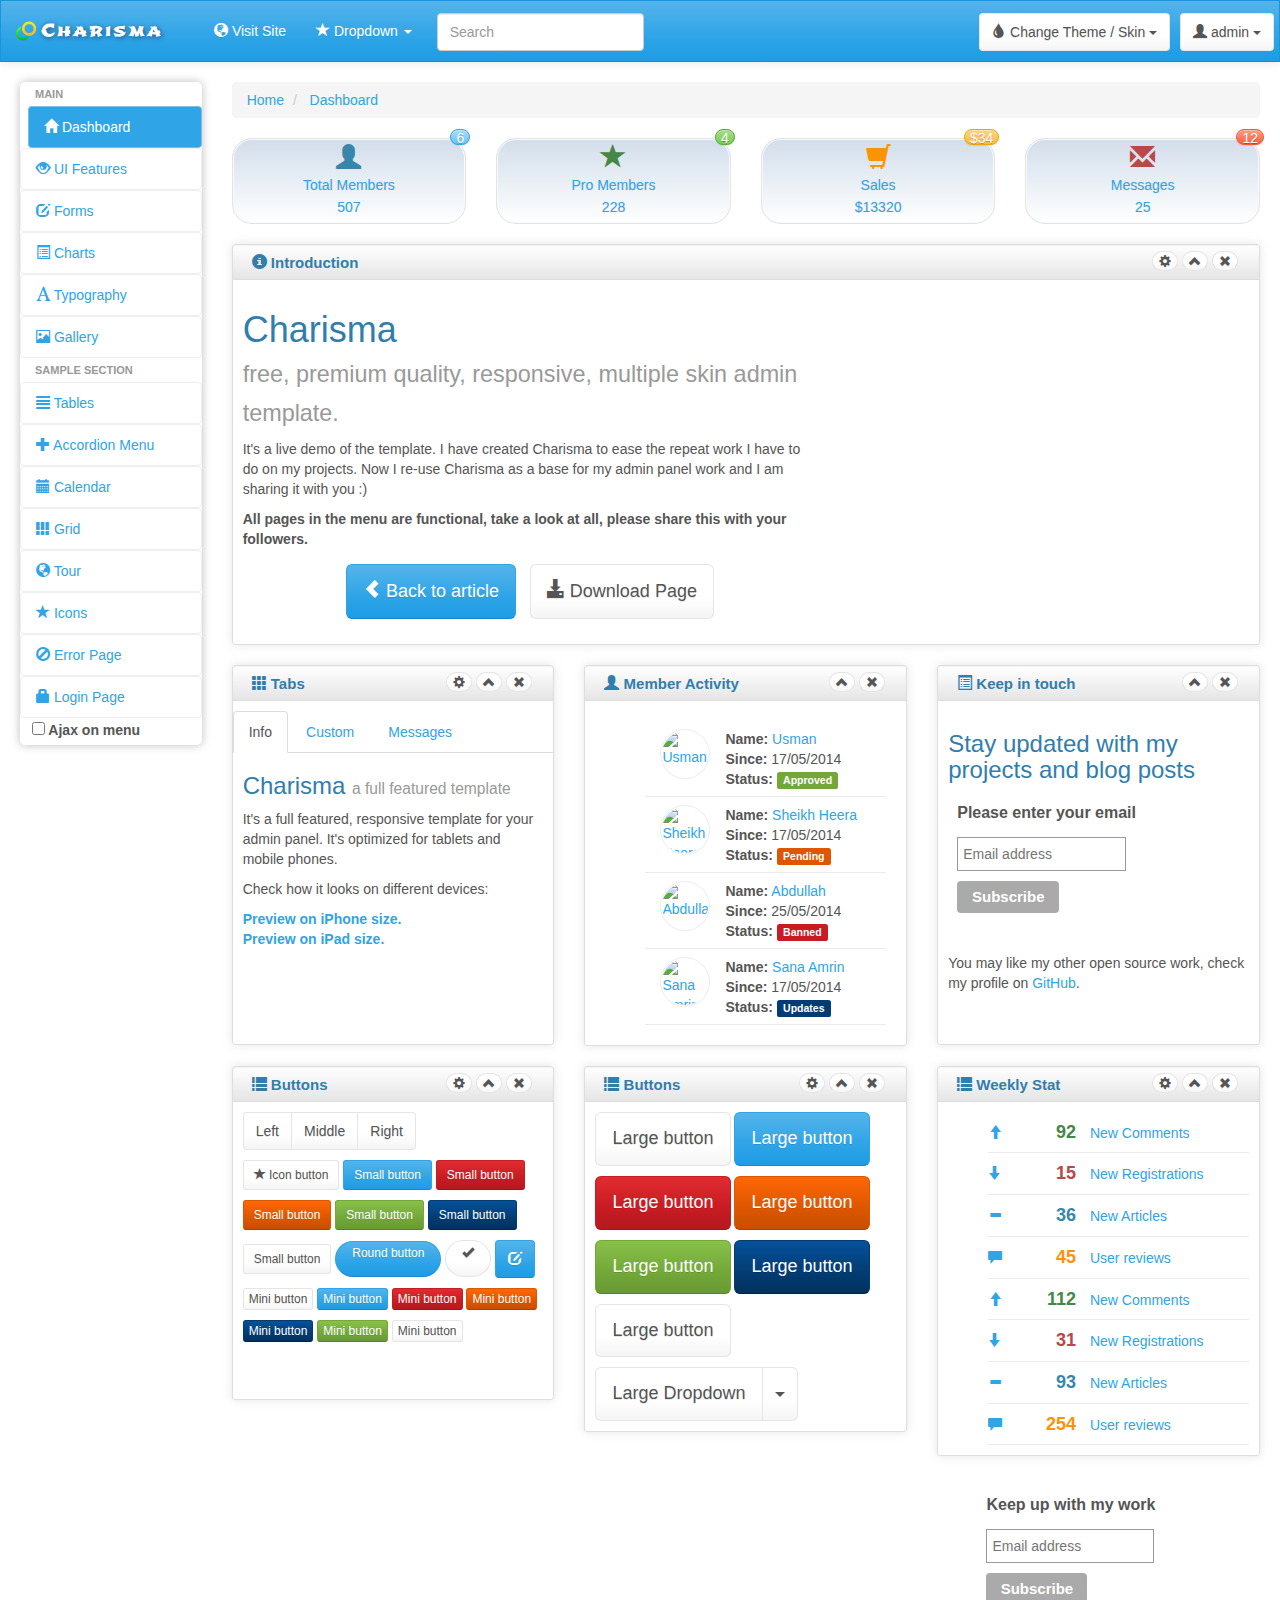
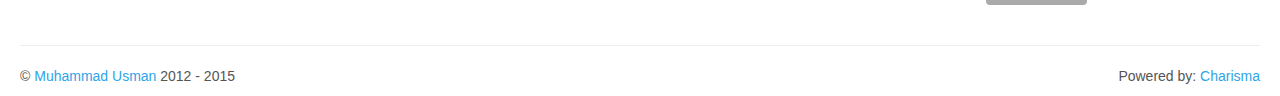
==== index.html @ 86e178ab "fixing repository" ====
<!DOCTYPE html>
<html lang="en">
<head>
    <!--
        ===
        This comment should NOT be removed.

        Charisma v2.0.0

        Copyright 2012-2014 Muhammad Usman
        Licensed under the Apache License v2.0
        http://www.apache.org/licenses/LICENSE-2.0

        http://usman.it
        http://twitter.com/halalit_usman
        ===
    -->
    <meta charset="utf-8">
    <title>Free HTML5 Bootstrap Admin Template</title>
    <meta name="viewport" content="width=device-width, initial-scale=1">
    <meta name="description" content="Charisma, a fully featured, responsive, HTML5, Bootstrap admin template.">
    <meta name="author" content="Muhammad Usman">

    <!-- The styles -->
    <link id="bs-css" href="css/bootstrap-cerulean.min.css" rel="stylesheet">

    <link href="css/charisma-app.css" rel="stylesheet">
    <link href='bower_components/fullcalendar/dist/fullcalendar.css' rel='stylesheet'>
    <link href='bower_components/fullcalendar/dist/fullcalendar.print.css' rel='stylesheet' media='print'>
    <link href='bower_components/chosen/chosen.min.css' rel='stylesheet'>
    <link href='bower_components/colorbox/example3/colorbox.css' rel='stylesheet'>
    <link href='bower_components/responsive-tables/responsive-tables.css' rel='stylesheet'>
    <link href='bower_components/bootstrap-tour/build/css/bootstrap-tour.min.css' rel='stylesheet'>
    <link href='css/jquery.noty.css' rel='stylesheet'>
    <link href='css/noty_theme_default.css' rel='stylesheet'>
    <link href='css/elfinder.min.css' rel='stylesheet'>
    <link href='css/elfinder.theme.css' rel='stylesheet'>
    <link href='css/jquery.iphone.toggle.css' rel='stylesheet'>
    <link href='css/uploadify.css' rel='stylesheet'>
    <link href='css/animate.min.css' rel='stylesheet'>

    <!-- jQuery -->
    <script src="bower_components/jquery/jquery.min.js"></script>

    <!-- The HTML5 shim, for IE6-8 support of HTML5 elements -->
    <!--[if lt IE 9]>
    <script src="http://html5shim.googlecode.com/svn/trunk/html5.js"></script>
    <![endif]-->

    <!-- The fav icon -->
    <link rel="shortcut icon" href="img/favicon.ico">

</head>

<body>
    <!-- topbar starts -->
    <div class="navbar navbar-default" role="navigation">

        <div class="navbar-inner">
            <button type="button" class="navbar-toggle pull-left animated flip">
                <span class="sr-only">Toggle navigation</span>
                <span class="icon-bar"></span>
                <span class="icon-bar"></span>
                <span class="icon-bar"></span>
            </button>
            <a class="navbar-brand" href="index.html"> <img alt="Charisma Logo" src="img/logo20.png" class="hidden-xs"/>
                <span>Charisma</span></a>

            <!-- user dropdown starts -->
            <div class="btn-group pull-right">
                <button class="btn btn-default dropdown-toggle" data-toggle="dropdown">
                    <i class="glyphicon glyphicon-user"></i><span class="hidden-sm hidden-xs"> admin</span>
                    <span class="caret"></span>
                </button>
                <ul class="dropdown-menu">
                    <li><a href="#">Profile</a></li>
                    <li class="divider"></li>
                    <li><a href="login.html">Logout</a></li>
                </ul>
            </div>
            <!-- user dropdown ends -->

            <!-- theme selector starts -->
            <div class="btn-group pull-right theme-container animated tada">
                <button class="btn btn-default dropdown-toggle" data-toggle="dropdown">
                    <i class="glyphicon glyphicon-tint"></i><span
                        class="hidden-sm hidden-xs"> Change Theme / Skin</span>
                    <span class="caret"></span>
                </button>
                <ul class="dropdown-menu" id="themes">
                    <li><a data-value="classic" href="#"><i class="whitespace"></i> Classic</a></li>
                    <li><a data-value="cerulean" href="#"><i class="whitespace"></i> Cerulean</a></li>
                    <li><a data-value="cyborg" href="#"><i class="whitespace"></i> Cyborg</a></li>
                    <li><a data-value="simplex" href="#"><i class="whitespace"></i> Simplex</a></li>
                    <li><a data-value="darkly" href="#"><i class="whitespace"></i> Darkly</a></li>
                    <li><a data-value="lumen" href="#"><i class="whitespace"></i> Lumen</a></li>
                    <li><a data-value="slate" href="#"><i class="whitespace"></i> Slate</a></li>
                    <li><a data-value="spacelab" href="#"><i class="whitespace"></i> Spacelab</a></li>
                    <li><a data-value="united" href="#"><i class="whitespace"></i> United</a></li>
                </ul>
            </div>
            <!-- theme selector ends -->

            <ul class="collapse navbar-collapse nav navbar-nav top-menu">
                <li><a href="#"><i class="glyphicon glyphicon-globe"></i> Visit Site</a></li>
                <li class="dropdown">
                    <a href="#" data-toggle="dropdown"><i class="glyphicon glyphicon-star"></i> Dropdown <span
                            class="caret"></span></a>
                    <ul class="dropdown-menu" role="menu">
                        <li><a href="#">Action</a></li>
                        <li><a href="#">Another action</a></li>
                        <li><a href="#">Something else here</a></li>
                        <li class="divider"></li>
                        <li><a href="#">Separated link</a></li>
                        <li class="divider"></li>
                        <li><a href="#">One more separated link</a></li>
                    </ul>
                </li>
                <li>
                    <form class="navbar-search pull-left">
                        <input placeholder="Search" class="search-query form-control col-md-10" name="query"
                               type="text">
                    </form>
                </li>
            </ul>

        </div>
    </div>
    <!-- topbar ends -->
<div class="ch-container">
    <div class="row">
        
        <!-- left menu starts -->
        <div class="col-sm-2 col-lg-2">
            <div class="sidebar-nav">
                <div class="nav-canvas">
                    <div class="nav-sm nav nav-stacked">

                    </div>
                    <ul class="nav nav-pills nav-stacked main-menu">
                        <li class="nav-header">Main</li>
                        <li><a class="ajax-link" href="index.html"><i class="glyphicon glyphicon-home"></i><span> Dashboard</span></a>
                        </li>
                        <li><a class="ajax-link" href="ui.html"><i class="glyphicon glyphicon-eye-open"></i><span> UI Features</span></a>
                        </li>
                        <li><a class="ajax-link" href="form.html"><i
                                    class="glyphicon glyphicon-edit"></i><span> Forms</span></a></li>
                        <li><a class="ajax-link" href="chart.html"><i class="glyphicon glyphicon-list-alt"></i><span> Charts</span></a>
                        </li>
                        <li><a class="ajax-link" href="typography.html"><i class="glyphicon glyphicon-font"></i><span> Typography</span></a>
                        </li>
                        <li><a class="ajax-link" href="gallery.html"><i class="glyphicon glyphicon-picture"></i><span> Gallery</span></a>
                        </li>
                        <li class="nav-header hidden-md">Sample Section</li>
                        <li><a class="ajax-link" href="table.html"><i
                                    class="glyphicon glyphicon-align-justify"></i><span> Tables</span></a></li>
                        <li class="accordion">
                            <a href="#"><i class="glyphicon glyphicon-plus"></i><span> Accordion Menu</span></a>
                            <ul class="nav nav-pills nav-stacked">
                                <li><a href="#">Child Menu 1</a></li>
                                <li><a href="#">Child Menu 2</a></li>
                            </ul>
                        </li>
                        <li><a class="ajax-link" href="calendar.html"><i class="glyphicon glyphicon-calendar"></i><span> Calendar</span></a>
                        </li>
                        <li><a class="ajax-link" href="grid.html"><i
                                    class="glyphicon glyphicon-th"></i><span> Grid</span></a></li>
                        <li><a href="tour.html"><i class="glyphicon glyphicon-globe"></i><span> Tour</span></a></li>
                        <li><a class="ajax-link" href="icon.html"><i
                                    class="glyphicon glyphicon-star"></i><span> Icons</span></a></li>
                        <li><a href="error.html"><i class="glyphicon glyphicon-ban-circle"></i><span> Error Page</span></a>
                        </li>
                        <li><a href="login.html"><i class="glyphicon glyphicon-lock"></i><span> Login Page</span></a>
                        </li>
                    </ul>
                    <label id="for-is-ajax" for="is-ajax"><input id="is-ajax" type="checkbox"> Ajax on menu</label>
                </div>
            </div>
        </div>
        <!--/span-->
        <!-- left menu ends -->

        <noscript>
            <div class="alert alert-block col-md-12">
                <h4 class="alert-heading">Warning!</h4>

                <p>You need to have <a href="http://en.wikipedia.org/wiki/JavaScript" target="_blank">JavaScript</a>
                    enabled to use this site.</p>
            </div>
        </noscript>

        <div id="content" class="col-lg-10 col-sm-10">
            <!-- content starts -->
            <div>
    <ul class="breadcrumb">
        <li>
            <a href="#">Home</a>
        </li>
        <li>
            <a href="#">Dashboard</a>
        </li>
    </ul>
</div>
<div class=" row">
    <div class="col-md-3 col-sm-3 col-xs-6">
        <a data-toggle="tooltip" title="6 new members." class="well top-block" href="#">
            <i class="glyphicon glyphicon-user blue"></i>

            <div>Total Members</div>
            <div>507</div>
            <span class="notification">6</span>
        </a>
    </div>

    <div class="col-md-3 col-sm-3 col-xs-6">
        <a data-toggle="tooltip" title="4 new pro members." class="well top-block" href="#">
            <i class="glyphicon glyphicon-star green"></i>

            <div>Pro Members</div>
            <div>228</div>
            <span class="notification green">4</span>
        </a>
    </div>

    <div class="col-md-3 col-sm-3 col-xs-6">
        <a data-toggle="tooltip" title="$34 new sales." class="well top-block" href="#">
            <i class="glyphicon glyphicon-shopping-cart yellow"></i>

            <div>Sales</div>
            <div>$13320</div>
            <span class="notification yellow">$34</span>
        </a>
    </div>

    <div class="col-md-3 col-sm-3 col-xs-6">
        <a data-toggle="tooltip" title="12 new messages." class="well top-block" href="#">
            <i class="glyphicon glyphicon-envelope red"></i>

            <div>Messages</div>
            <div>25</div>
            <span class="notification red">12</span>
        </a>
    </div>
</div>

<div class="row">
    <div class="box col-md-12">
        <div class="box-inner">
            <div class="box-header well">
                <h2><i class="glyphicon glyphicon-info-sign"></i> Introduction</h2>

                <div class="box-icon">
                    <a href="#" class="btn btn-setting btn-round btn-default"><i
                            class="glyphicon glyphicon-cog"></i></a>
                    <a href="#" class="btn btn-minimize btn-round btn-default"><i
                            class="glyphicon glyphicon-chevron-up"></i></a>
                    <a href="#" class="btn btn-close btn-round btn-default"><i
                            class="glyphicon glyphicon-remove"></i></a>
                </div>
            </div>
            <div class="box-content row">
                <div class="col-lg-7 col-md-12">
                    <h1>Charisma <br>
                        <small>free, premium quality, responsive, multiple skin admin template.</small>
                    </h1>
                    <p>It's a live demo of the template. I have created Charisma to ease the repeat work I have to do on my
                        projects. Now I re-use Charisma as a base for my admin panel work and I am sharing it with you
                        :)</p>

                    <p><b>All pages in the menu are functional, take a look at all, please share this with your
                            followers.</b></p>

                    <p class="center-block download-buttons">
                        <a href="http://usman.it/free-responsive-admin-template/" class="btn btn-primary btn-lg"><i
                                class="glyphicon glyphicon-chevron-left glyphicon-white"></i> Back to article</a>
                        <a href="http://usman.it/free-responsive-admin-template/" class="btn btn-default btn-lg"><i
                                class="glyphicon glyphicon-download-alt"></i> Download Page</a>
                    </p>
                </div>
                <!-- Ads, you can remove these -->
                <div class="col-lg-5 col-md-12 hidden-xs center-text">
                    <script async src="//pagead2.googlesyndication.com/pagead/js/adsbygoogle.js"></script>
                    <!-- Charisma Demo 4 -->
                    <ins class="adsbygoogle"
                         style="display:inline-block;width:336px;height:280px"
                         data-ad-client="ca-pub-5108790028230107"
                         data-ad-slot="9467443105"></ins>
                    <script>
                        (adsbygoogle = window.adsbygoogle || []).push({});
                    </script>
                </div>

                <div class="col-lg-5 col-md-12 visible-xs center-text">
                    <script async src="//pagead2.googlesyndication.com/pagead/js/adsbygoogle.js"></script>
                    <!-- Charisma Demo 5 -->
                    <ins class="adsbygoogle"
                         style="display:inline-block;width:250px;height:250px"
                         data-ad-client="ca-pub-5108790028230107"
                         data-ad-slot="8957582309"></ins>
                    <script>
                        (adsbygoogle = window.adsbygoogle || []).push({});
                    </script>
                </div>
                <!-- Ads end -->

            </div>
        </div>
    </div>
</div>

<div class="row">
    <div class="box col-md-4">
        <div class="box-inner homepage-box">
            <div class="box-header well">
                <h2><i class="glyphicon glyphicon-th"></i> Tabs</h2>

                <div class="box-icon">
                    <a href="#" class="btn btn-setting btn-round btn-default"><i
                            class="glyphicon glyphicon-cog"></i></a>
                    <a href="#" class="btn btn-minimize btn-round btn-default"><i
                            class="glyphicon glyphicon-chevron-up"></i></a>
                    <a href="#" class="btn btn-close btn-round btn-default"><i
                            class="glyphicon glyphicon-remove"></i></a>
                </div>
            </div>
            <div class="box-content">
                <ul class="nav nav-tabs" id="myTab">
                    <li class="active"><a href="#info">Info</a></li>
                    <li><a href="#custom">Custom</a></li>
                    <li><a href="#messages">Messages</a></li>
                </ul>

                <div id="myTabContent" class="tab-content">
                    <div class="tab-pane active" id="info">
                        <h3>Charisma
                            <small>a full featured template</small>
                        </h3>
                        <p>It's a full featured, responsive template for your admin panel. It's optimized for tablets
                            and mobile phones.</p>

                        <p>Check how it looks on different devices:</p>
                        <a href="http://www.responsinator.com/?url=usman.it%2Fthemes%2Fcharisma"
                           target="_blank"><strong>Preview on iPhone size.</strong></a>
                        <br>
                        <a href="http://www.responsinator.com/?url=usman.it%2Fthemes%2Fcharisma"
                           target="_blank"><strong>Preview on iPad size.</strong></a>
                    </div>
                    <div class="tab-pane" id="custom">
                        <h3>Custom
                            <small>small text</small>
                        </h3>
                        <p>Sample paragraph.</p>

                        <p>Your custom text.</p>
                    </div>
                    <div class="tab-pane" id="messages">
                        <h3>Messages
                            <small>small text</small>
                        </h3>
                        <p>Sample paragraph.</p>

                        <p>Your custom text.</p>
                    </div>
                </div>
            </div>
        </div>
    </div>
    <!--/span-->

    <div class="box col-md-4">
        <div class="box-inner">
            <div class="box-header well" data-original-title="">
                <h2><i class="glyphicon glyphicon-user"></i> Member Activity</h2>

                <div class="box-icon">
                    <a href="#" class="btn btn-minimize btn-round btn-default"><i
                            class="glyphicon glyphicon-chevron-up"></i></a>
                    <a href="#" class="btn btn-close btn-round btn-default"><i
                            class="glyphicon glyphicon-remove"></i></a>
                </div>
            </div>
            <div class="box-content">
                <div class="box-content">
                    <ul class="dashboard-list">
                        <li>
                            <a href="#">
                                <img class="dashboard-avatar" alt="Usman"
                                     src="http://www.gravatar.com/avatar/f0ea51fa1e4fae92608d8affee12f67b.png?s=50"></a>
                            <strong>Name:</strong> <a href="#">Usman
                            </a><br>
                            <strong>Since:</strong> 17/05/2014<br>
                            <strong>Status:</strong> <span class="label-success label label-default">Approved</span>
                        </li>
                        <li>
                            <a href="#">
                                <img class="dashboard-avatar" alt="Sheikh Heera"
                                     src="http://www.gravatar.com/avatar/3232415a0380253cfffe19163d04acab.png?s=50"></a>
                            <strong>Name:</strong> <a href="#">Sheikh Heera
                            </a><br>
                            <strong>Since:</strong> 17/05/2014<br>
                            <strong>Status:</strong> <span class="label-warning label label-default">Pending</span>
                        </li>
                        <li>
                            <a href="#">
                                <img class="dashboard-avatar" alt="Abdullah"
                                     src="http://www.gravatar.com/avatar/46056f772bde7c536e2086004e300a04.png?s=50"></a>
                            <strong>Name:</strong> <a href="#">Abdullah
                            </a><br>
                            <strong>Since:</strong> 25/05/2014<br>
                            <strong>Status:</strong> <span class="label-default label label-danger">Banned</span>
                        </li>
                        <li>
                            <a href="#">
                                <img class="dashboard-avatar" alt="Sana Amrin"
                                     src="http://www.gravatar.com/avatar/hash"></a>
                            <strong>Name:</strong> <a href="#">Sana Amrin</a><br>
                            <strong>Since:</strong> 17/05/2014<br>
                            <strong>Status:</strong> <span class="label label-info">Updates</span>
                        </li>
                    </ul>
                </div>
            </div>
        </div>
    </div>
    <!--/span-->

    <div class="box col-md-4">
        <div class="box-inner homepage-box">
            <div class="box-header well" data-original-title="">
                <h2><i class="glyphicon glyphicon-list-alt"></i> Keep in touch</h2>

                <div class="box-icon">
                    <a href="#" class="btn btn-minimize btn-round btn-default"><i
                            class="glyphicon glyphicon-chevron-up"></i></a>
                    <a href="#" class="btn btn-close btn-round btn-default"><i
                            class="glyphicon glyphicon-remove"></i></a>
                </div>
            </div>
            <div class="box-content">
                <h3>Stay updated with my projects and blog posts</h3>
                <!-- Begin MailChimp Signup Form -->
                <div class="mc_embed_signup">
                    <form action="//halalit.us3.list-manage.com/subscribe/post?u=444b176aa3c39f656c66381f6&amp;id=eeb0c04e84" method="post" id="mc-embedded-subscribe-form" name="mc-embedded-subscribe-form" class="validate" target="_blank" novalidate>
                        <div>
                            <label>Please enter your email</label>
                            <input type="email" value="" name="EMAIL" class="email" placeholder="Email address" required>

                            <div class="power_field"><input type="text" name="b_444b176aa3c39f656c66381f6_eeb0c04e84" tabindex="-1" value=""></div>
                            <div class="clear"><input type="submit" value="Subscribe" name="subscribe" class="button"></div>
                        </div>
                    </form>
                </div>

                <!--End mc_embed_signup-->
                <br/>

                <p>You may like my other open source work, check my profile on <a href="http://github.com/usmanhalalit"
                                                                                  target="_blank">GitHub</a>.</p>

            </div>
        </div>
    </div>
    <!--/span-->
</div><!--/row-->

<div class="row">
    <div class="box col-md-4">
        <div class="box-inner">
            <div class="box-header well" data-original-title="">
                <h2><i class="glyphicon glyphicon-list"></i> Buttons</h2>

                <div class="box-icon">
                    <a href="#" class="btn btn-setting btn-round btn-default"><i
                            class="glyphicon glyphicon-cog"></i></a>
                    <a href="#" class="btn btn-minimize btn-round btn-default"><i
                            class="glyphicon glyphicon-chevron-up"></i></a>
                    <a href="#" class="btn btn-close btn-round btn-default"><i
                            class="glyphicon glyphicon-remove"></i></a>
                </div>
            </div>
            <div class="box-content buttons">
                <p class="btn-group">
                    <button class="btn btn-default">Left</button>
                    <button class="btn btn-default">Middle</button>
                    <button class="btn btn-default">Right</button>
                </p>
                <p>
                    <button class="btn btn-default btn-sm"><i class="glyphicon glyphicon-star"></i> Icon button</button>
                    <button class="btn btn-primary btn-sm">Small button</button>
                    <button class="btn btn-danger btn-sm">Small button</button>
                </p>
                <p>
                    <button class="btn btn-warning btn-sm">Small button</button>
                    <button class="btn btn-success btn-sm">Small button</button>
                    <button class="btn btn-info btn-sm">Small button</button>
                </p>
                <p>
                    <button class="btn btn-inverse btn-default btn-sm">Small button</button>
                    <button class="btn btn-primary btn-round btn-lg">Round button</button>
                    <button class="btn btn-round btn-default btn-lg"><i class="glyphicon glyphicon-ok"></i></button>
                    <button class="btn btn-primary"><i class="glyphicon glyphicon-edit glyphicon-white"></i></button>
                </p>
                <p>
                    <button class="btn btn-default btn-xs">Mini button</button>
                    <button class="btn btn-primary btn-xs">Mini button</button>
                    <button class="btn btn-danger btn-xs">Mini button</button>
                    <button class="btn btn-warning btn-xs">Mini button</button>
                </p>
                <p>
                    <button class="btn btn-info btn-xs">Mini button</button>
                    <button class="btn btn-success btn-xs">Mini button</button>
                    <button class="btn btn-inverse btn-default btn-xs">Mini button</button>
                </p>
            </div>
        </div>
    </div>
    <!--/span-->

    <div class="box col-md-4">
        <div class="box-inner">
            <div class="box-header well" data-original-title="">
                <h2><i class="glyphicon glyphicon-list"></i> Buttons</h2>

                <div class="box-icon">
                    <a href="#" class="btn btn-setting btn-round btn-default"><i
                            class="glyphicon glyphicon-cog"></i></a>
                    <a href="#" class="btn btn-minimize btn-round btn-default"><i
                            class="glyphicon glyphicon-chevron-up"></i></a>
                    <a href="#" class="btn btn-close btn-round btn-default"><i
                            class="glyphicon glyphicon-remove"></i></a>
                </div>
            </div>
            <div class="box-content  buttons">
                <p>
                    <button class="btn btn-default btn-lg">Large button</button>
                    <button class="btn btn-primary btn-lg">Large button</button>
                </p>
                <p>
                    <button class="btn btn-danger btn-lg">Large button</button>
                    <button class="btn btn-warning btn-lg">Large button</button>
                </p>
                <p>
                    <button class="btn btn-success btn-lg">Large button</button>
                    <button class="btn btn-info btn-lg">Large button</button>
                </p>
                <p>
                    <button class="btn btn-inverse btn-default btn-lg">Large button</button>
                </p>
                <div class="btn-group">
                    <button class="btn btn-default btn-lg">Large Dropdown</button>
                    <button class="btn dropdown-toggle btn-default btn-lg" data-toggle="dropdown"><span
                            class="caret"></span></button>
                    <ul class="dropdown-menu">
                        <li><a href="#"><i class="glyphicon glyphicon-star"></i> Action</a></li>
                        <li><a href="#"><i class="glyphicon glyphicon-tag"></i> Another action</a></li>
                        <li><a href="#"><i class="glyphicon glyphicon-download-alt"></i> Something else here</a></li>
                        <li class="divider"></li>
                        <li><a href="#"><i class="glyphicon glyphicon-tint"></i> Separated link</a></li>
                    </ul>
                </div>

            </div>
        </div>
    </div>
    <!--/span-->

    <div class="box col-md-4">
        <div class="box-inner">
            <div class="box-header well" data-original-title="">
                <h2><i class="glyphicon glyphicon-list"></i> Weekly Stat</h2>

                <div class="box-icon">
                    <a href="#" class="btn btn-setting btn-round btn-default"><i
                            class="glyphicon glyphicon-cog"></i></a>
                    <a href="#" class="btn btn-minimize btn-round btn-default"><i
                            class="glyphicon glyphicon-chevron-up"></i></a>
                    <a href="#" class="btn btn-close btn-round btn-default"><i
                            class="glyphicon glyphicon-remove"></i></a>
                </div>
            </div>
            <div class="box-content">
                <ul class="dashboard-list">
                    <li>
                        <a href="#">
                            <i class="glyphicon glyphicon-arrow-up"></i>
                            <span class="green">92</span>
                            New Comments
                        </a>
                    </li>
                    <li>
                        <a href="#">
                            <i class="glyphicon glyphicon-arrow-down"></i>
                            <span class="red">15</span>
                            New Registrations
                        </a>
                    </li>
                    <li>
                        <a href="#">
                            <i class="glyphicon glyphicon-minus"></i>
                            <span class="blue">36</span>
                            New Articles
                        </a>
                    </li>
                    <li>
                        <a href="#">
                            <i class="glyphicon glyphicon-comment"></i>
                            <span class="yellow">45</span>
                            User reviews
                        </a>
                    </li>
                    <li>
                        <a href="#">
                            <i class="glyphicon glyphicon-arrow-up"></i>
                            <span class="green">112</span>
                            New Comments
                        </a>
                    </li>
                    <li>
                        <a href="#">
                            <i class="glyphicon glyphicon-arrow-down"></i>
                            <span class="red">31</span>
                            New Registrations
                        </a>
                    </li>
                    <li>
                        <a href="#">
                            <i class="glyphicon glyphicon-minus"></i>
                            <span class="blue">93</span>
                            New Articles
                        </a>
                    </li>
                    <li>
                        <a href="#">
                            <i class="glyphicon glyphicon-comment"></i>
                            <span class="yellow">254</span>
                            User reviews
                        </a>
                    </li>
                </ul>
            </div>
        </div>
    </div>
    <!--/span-->
</div><!--/row-->
    <!-- content ends -->
    </div><!--/#content.col-md-0-->
</div><!--/fluid-row-->

    <!-- Ad, you can remove it -->
    <div class="row">
        <div class="col-md-9 col-lg-9 col-xs-9 hidden-xs">
            <script async src="//pagead2.googlesyndication.com/pagead/js/adsbygoogle.js"></script>
            <!-- Charisma Demo 2 -->
            <ins class="adsbygoogle"
                 style="display:inline-block;width:728px;height:90px"
                 data-ad-client="ca-pub-5108790028230107"
                 data-ad-slot="3193373905"></ins>
            <script>
                (adsbygoogle = window.adsbygoogle || []).push({});
            </script>
        </div>
        <div class="col-md-2 col-lg-3 col-sm-12 col-xs-12 email-subscription-footer">
            <div class="mc_embed_signup">
                <form action="//halalit.us3.list-manage.com/subscribe/post?u=444b176aa3c39f656c66381f6&amp;id=eeb0c04e84" method="post" id="mc-embedded-subscribe-form" name="mc-embedded-subscribe-form" class="validate" target="_blank" novalidate>
                    <div>
                        <label>Keep up with my work</label>
                        <input type="email" value="" name="EMAIL" class="email" placeholder="Email address" required>

                        <div class="power_field"><input type="text" name="b_444b176aa3c39f656c66381f6_eeb0c04e84" tabindex="-1" value=""></div>
                        <div class="clear"><input type="submit" value="Subscribe" name="subscribe" class="button"></div>
                    </div>
                </form>
            </div>

            <!--End mc_embed_signup-->
        </div>

    </div>
    <!-- Ad ends -->

    <hr>

    <div class="modal fade" id="myModal" tabindex="-1" role="dialog" aria-labelledby="myModalLabel"
         aria-hidden="true">

        <div class="modal-dialog">
            <div class="modal-content">
                <div class="modal-header">
                    <button type="button" class="close" data-dismiss="modal">×</button>
                    <h3>Settings</h3>
                </div>
                <div class="modal-body">
                    <p>Here settings can be configured...</p>
                </div>
                <div class="modal-footer">
                    <a href="#" class="btn btn-default" data-dismiss="modal">Close</a>
                    <a href="#" class="btn btn-primary" data-dismiss="modal">Save changes</a>
                </div>
            </div>
        </div>
    </div>

    <footer class="row">
        <p class="col-md-9 col-sm-9 col-xs-12 copyright">&copy; <a href="http://usman.it" target="_blank">Muhammad
                Usman</a> 2012 - 2015</p>

        <p class="col-md-3 col-sm-3 col-xs-12 powered-by">Powered by: <a
                href="http://usman.it/free-responsive-admin-template">Charisma</a></p>
    </footer>

</div><!--/.fluid-container-->

<!-- external javascript -->

<script src="bower_components/bootstrap/dist/js/bootstrap.min.js"></script>

<!-- library for cookie management -->
<script src="js/jquery.cookie.js"></script>
<!-- calender plugin -->
<script src='bower_components/moment/min/moment.min.js'></script>
<script src='bower_components/fullcalendar/dist/fullcalendar.min.js'></script>
<!-- data table plugin -->
<script src='js/jquery.dataTables.min.js'></script>

<!-- select or dropdown enhancer -->
<script src="bower_components/chosen/chosen.jquery.min.js"></script>
<!-- plugin for gallery image view -->
<script src="bower_components/colorbox/jquery.colorbox-min.js"></script>
<!-- notification plugin -->
<script src="js/jquery.noty.js"></script>
<!-- library for making tables responsive -->
<script src="bower_components/responsive-tables/responsive-tables.js"></script>
<!-- tour plugin -->
<script src="bower_components/bootstrap-tour/build/js/bootstrap-tour.min.js"></script>
<!-- star rating plugin -->
<script src="js/jquery.raty.min.js"></script>
<!-- for iOS style toggle switch -->
<script src="js/jquery.iphone.toggle.js"></script>
<!-- autogrowing textarea plugin -->
<script src="js/jquery.autogrow-textarea.js"></script>
<!-- multiple file upload plugin -->
<script src="js/jquery.uploadify-3.1.min.js"></script>
<!-- history.js for cross-browser state change on ajax -->
<script src="js/jquery.history.js"></script>
<!-- application script for Charisma demo -->
<script src="js/charisma.js"></script>


</body>
</html>
---- css/charisma-app.css ----
@import url(https://fonts.googleapis.com/css?family=Shojumaru);

select {
    background-color: #fff;
}

.ch-container {
    padding: 0 1500px;
}

.top-block {
    border-radius: 20px;
    font-size: 14px;
    text-align: center;
    padding: 5px;
    margin-bottom: 10px;
    position: relative;
    display: block;
    line-height: 22px;
    text-shadow: 0 0 1px #DDD;
    text-decoration: none;
    -webkit-box-shadow: inset 0 0 0 1px #FAFAFA;
    -moz-box-shadow: inset 0 0 0 1px #FAFAFA;
    box-shadow: inset 0 0 0 1px #FAFAFA;
    background: -moz-linear-gradient(top, rgba(30, 87, 153, 0.2) 0%, rgba(125, 185, 232, 0) 100%);
    background: -webkit-gradient(linear, left top, left bottom, color-stop(0%, rgba(30, 87, 153, 0.2)), color-stop(100%, rgba(125, 185, 232, 0)));
    background: -webkit-linear-gradient(top, rgba(30, 87, 153, 0.2) 0%, rgba(125, 185, 232, 0) 100%);
    background: -o-linear-gradient(top, rgba(30, 87, 153, 0.2) 0%, rgba(125, 185, 232, 0) 100%);
    background: -ms-linear-gradient(top, rgba(30, 87, 153, 0.2) 0%, rgba(125, 185, 232, 0) 100%);
    background: linear-gradient(to bottom, rgba(30, 87, 153, 0.2) 0%, rgba(125, 185, 232, 0) 100%);
    filter: progid:DXImageTransform.Microsoft.gradient(startColorstr='#331e5799', endColorstr='#007db9e8', GradientType=0);
}

.top-block span {
    clear: both;
}

.top-block i {
    font-size: 25px;
}

.top-block:hover {
    text-decoration: none;
}

.notification {
    display: block;
    position: absolute;
    top: -10px;
    right: -5px;
    line-height: 16px;
    height: 16px;
    padding: 0 5px;
    font-family: Arial, sans-serif;
    color: white !important;
    text-shadow: 0 1px hsla(0, 0%, 0%, 0.25);
    border-width: 1px;
    border-style: solid;
    border-radius: 10px;
    -webkit-border-radius: 10px;
    -moz-border-radius: 10px;
    -webkit-box-shadow: 0 1px 1px hsla(0, 0%, 0%, 0.08), inset 0 1px hsla(0, 100%, 100%, 0.3);
    -moz-box-shadow: 0 1px 1px rgba(0, 0, 0, 0.08), inset 0 1px rgba(255, 255, 255, 0.3);
    box-shadow: 0 1px 1px hsla(0, 0%, 0%, 0.08), inset 0 1px hsla(0, 100%, 100%, 0.3);
}

.notification {
    border-color: #2FABE9;
    background-color: #67C2EF;
    background-image: -webkit-gradient(linear, left top, left bottom, color-stop(0%, hsl(200, 80%, 82%)), color-stop(100%, hsl(200, 81%, 67%)));
    background-image: -webkit-linear-gradient(top, hsl(200, 80%, 82%), hsl(200, 81%, 67%));
    background-image: -moz-linear-gradient(top, hsl(200, 80%, 82%), hsl(200, 81%, 67%));
    background-image: -ms-linear-gradient(top, hsl(200, 80%, 82%), hsl(200, 81%, 67%));
    background-image: -o-linear-gradient(top, hsl(200, 80%, 82%), hsl(200, 81%, 67%));
    background-image: linear-gradient(top, hsl(200, 80%, 82%), hsl(200, 81%, 67%));
}

.notification.green {
    border-color: #5AAD34;
    background-color: #78CD51;
    background-image: -webkit-gradient(linear, left top, left bottom, color-stop(0%, hsl(101, 54%, 71%)), color-stop(100%, hsl(101, 55%, 56%)));
    background-image: -webkit-linear-gradient(top, hsl(101, 54%, 71%), hsl(101, 55%, 56%));
    background-image: -moz-linear-gradient(top, hsl(101, 54%, 71%), hsl(101, 55%, 56%));
    background-image: -ms-linear-gradient(top, hsl(101, 54%, 71%), hsl(101, 55%, 56%));
    background-image: -o-linear-gradient(top, hsl(101, 54%, 71%), hsl(101, 55%, 56%));
    background-image: linear-gradient(top, hsl(101, 54%, 71%), hsl(101, 55%, 56%));
}

.notification.yellow {
    border-color: #F4A506;
    background-color: #FABB3D;
    background-image: -webkit-gradient(linear, left top, left bottom, color-stop(0%, hsl(40, 95%, 76%)), color-stop(100%, hsl(40, 95%, 61%)));
    background-image: -webkit-linear-gradient(top, hsl(40, 95%, 76%), hsl(40, 95%, 61%));
    background-image: -moz-linear-gradient(top, hsl(40, 95%, 76%), hsl(40, 95%, 61%));
    background-image: -ms-linear-gradient(top, hsl(40, 95%, 76%), hsl(40, 95%, 61%));
    background-image: -o-linear-gradient(top, hsl(40, 95%, 76%), hsl(40, 95%, 61%));
    background-image: linear-gradient(top, hsl(40, 95%, 76%), hsl(40, 95%, 61%));
}

.notification.red {
    border-color: #FA5833;
    background-color: #FA603D;
    background-image: -webkit-gradient(linear, left top, left bottom, color-stop(0%, hsl(11, 95%, 76%)), color-stop(100%, hsl(11, 95%, 61%)));
    background-image: -webkit-linear-gradient(top, hsl(11, 95%, 76%), hsl(11, 95%, 61%));
    background-image: -moz-linear-gradient(top, hsl(11, 95%, 76%), hsl(11, 95%, 61%));
    background-image: -ms-linear-gradient(top, hsl(11, 95%, 76%), hsl(11, 95%, 61%));
    background-image: -o-linear-gradient(top, hsl(11, 95%, 76%), hsl(11, 95%, 61%));
    background-image: linear-gradient(top, hsl(11, 95%, 76%), hsl(11, 95%, 61%));
}

.box {
    margin-top: 10px;
    margin-bottom: 10px;
}

.box-inner {
    border: 1px solid #DEDEDE;
    border-radius: 3px;
    -webkit-border-radius: 3px;
    -moz-border-radius: 3px;
    box-shadow: 0 0 10px rgba(189, 189, 189, 0.4);
    -webkit-box-shadow: 0 0 10px rgba(189, 189, 189, 0.4);
    -moz-box-shadow: 0 0 10px rgba(189, 189, 189, 0.4);
}

.box-header {
    border: none;
    padding-top: 5px;
    border-bottom: 1px solid #DEDEDE;
    border-radius: 3px 3px 0 0;
    -webkit-border-radius: 3px 3px 0 0;
    -moz-border-radius: 3px 3px 0 0;
    height: 35px;
    min-height: 35px !important;
    margin-bottom: 0;
    font-weight: bold;
    font-size: 16px;
    background: -moz-linear-gradient(top, rgba(255, 255, 255, 0) 0%, rgba(0, 0, 0, 0.1) 100%);
    background: -webkit-gradient(linear, left top, left bottom, color-stop(0%, rgba(255, 255, 255, 0)), color-stop(100%, rgba(0, 0, 0, 0.1)));
    background: -webkit-linear-gradient(top, rgba(255, 255, 255, 0) 0%, rgba(0, 0, 0, 0.1) 100%);
    background: -o-linear-gradient(top, rgba(255, 255, 255, 0) 0%, rgba(0, 0, 0, 0.1) 100%);
    background: -ms-linear-gradient(top, rgba(255, 255, 255, 0) 0%, rgba(0, 0, 0, 0.1) 100%);
    background: linear-gradient(to bottom, rgba(255, 255, 255, 0) 0%, rgba(0, 0, 0, 0.1) 100%);
    filter: progid:DXImageTransform.Microsoft.gradient(startColorstr='#00ffffff', endColorstr='#1a000000', GradientType=0);

}

.box-header h2 {
    font-size: 15px;
    width: auto;
    clear: none;
    float: left;
    line-height: 25px;
    white-space: nowrap;
    font-weight: bold;
    margin-top: 0;
    margin-bottom: 0;
}

.box-header h3 {
    font-size: 13px;
    width: auto;
    clear: none;
    float: left;
    line-height: 25px;
    white-space: nowrap;
}

.box-header h2 > i {
    margin-top: 1px;
}

.box-icon {
    float: right;
}

.box-icon a {
    clear: none;
    float: left;
    margin: 0 2px;
    height: 20px;
    width: 5px;
    margin-top: 1px;
}

.box-icon a i {
    margin-left: -6px;
    top: -1px;
}

.box-content {
    padding: 10px;
}

.btn-round {
    border-radius: 40px;
    -webkit-border-radius: 40px;
    -moz-border-radius: 40px;
    font-size: 12px;
    padding-top: 4px;
}

ul.dashboard-list li {
    padding: 7px 0;
    list-style: none;
    border-bottom: 1px solid #EBEBEB;
    border-top: 1px solid white;
}

ul.dashboard-list a:hover {
    text-decoration: none;
}

ul.dashboard-list {
    margin: 0;
}

ul.dashboard-list li a span {
    display: inline-block;
    font-size: 18px;
    font-weight: bold;
    margin-right: 10px;
    text-align: right;
    width: 70px;
    zoom: 1;
}

.dashboard-avatar {
    height: 50px;
    width: 50px;
    padding: 1px;
    float: left;
    margin-left: 15px;
    margin-right: 15px;
    border: 1px solid #EBEBEB;
    border-radius: 50%;
}

.thumbnail {
    background-color: white;
    z-index: 2;
    position: relative;
    margin-bottom: 40px !important;
}

.thumbnails > li {
    display: inline-block;
    margin-left: 15px;
}

.thumbnail img, .thumbnail > a {
    z-index: 2;
    height: 100px;
    width: 100px;
    position: relative;
    display: block;
}

img.grayscale {
    -webkit-filter: grayscale(1);
    -webkit-filter: grayscale(100%);
    -moz-filter: grayscale(100%);
    -ms-filter: grayscale(100%);
    -o-filter: grayscale(100%);
}

.thumbnail .gallery-controls {
    position: absolute;
    z-index: 1;
    margin-top: -30px;
    height: 30px;
    min-height: 30px;
    padding: 0 6.5px;
}

.thumbnail .gallery-controls p {
    display: block;
    margin: auto;
    width: 100%;
}

div.uploader {
    border-radius: 14px;
    -webkit-border-radius: 14px;
    -moz-border-radius: 14px;
}

footer {
    clear: both;
}

div.center, p.center, img.center {
    margin-left: auto !important;
    margin-right: auto !important;
    float: none !important;
    display: block;
    text-align: center;
}

.stackControls {
    padding: 5px;
}


.sidebar-nav {
    min-height: 0;
    box-shadow: 0 0 10px #BDBDBD;
    border-radius: 5px;
    margin-bottom: 0;
    padding-bottom: 0;
    max-height: none;
}

.sidebar-nav > ul > li:not(.nav-header) {
    margin-right: -2px;
    margin-left: -2px;
}

.navbar-brand {
    font-family: 'Shojumaru', cursive, Arial, serif;
    letter-spacing: 2px;
    text-shadow: 1px 1px 5px rgba(0, 0, 0, 0.5);
    width: 183px;
    font-size: 17px;
}

.navbar-brand img {
    float: left;
    height: 20px;
    width: 20px;
    margin-right: 5px;
}

.navbar-brand span {
    float: left;
}

.theme-container {
    z-index: 5;
}

.navbar-search {
    margin-left: 10px;
    margin-top: 7px;
}

.navbar-inner {
    padding-top: 5px;
    padding-bottom: 5px;
    line-height: 30px;
    height: 60px;
}



.navbar-inner .btn-group {
    margin: 7px 5px 0 5px;
}

ul.ajax-loaders li {
    display: inline-block;
    list-style: none;
    padding: 10px;
}

ul.ajax-loaders {
    min-height: 80px;
}

.bs-icons li {
    list-style: none;
}

#for-is-ajax {
    padding-left: 12px;
    cursor: pointer;
}

#loading {
    margin-top: 20px;
    width: 128px;
    font-weight: bold;
}

#loading div.center {
    margin-top: 10px;
    height: 15px;
    width: 128px;
    background: url(../img/ajax-loaders/ajax-loader-6.gif);
}

.box-content .nav-tabs {
    margin-right: -10px;
    margin-left: -10px;
}


.login-header {
    padding-top: 30px;
    height: 120px;
}

.pull-left {
    float: left !important;
}

.pull-right {
    float: right !important;
}

.remember {
    margin-top: 3px;
}

.green {
    color: #458746;
}

.red {
    color: #B94846;
}

.blue {
    color: #3986AC;
}

.yellow {
    color: #F99406;
}

.login-box .input-prepend {
    margin-bottom: 10px;
}

.login-box .btn {
    margin-top: 15px;
    width: 100%
}

.box-content.buttons {
    min-height: 297px;
}

.main-menu > li > a {
    border: 1px solid rgba(221, 221, 221, 0.46);
}

.main-menu > li {
    margin-top: 0 !important;
}

.sidebar-nav .nav-header {
    display: block;
    padding: 3px 15px;
    font-size: 11px;
    font-weight: bold;
    line-height: 18px;
    color: #999999;
    text-shadow: 0 1px 0 rgba(255, 255, 255, 0.5);
    text-transform: uppercase;
}

.navbar {
    border-radius: 0;
}

ul.main-menu li:hover {
    margin-left: 8px;
}

ul.main-menu li.active {
    margin-left: 8px;
}

ul.main-menu li.nav-header:hover {
    margin-left: 0;
}

ul.main-menu li:not(.nav-header) {
    -webkit-transition: .3s;
    -moz-transition: .3s;
    -ms-transition: .3s;
    -o-transition: .3s;
    transition: .3s;
}

.accordion > ul {
    display: none;
    margin-left: 10px;
}

.nav-sm {
    display: none;
}
.preview-on-phone {
    height: 380px;

}

.powered-by {
    text-align: right;
}

.whitespace:before {
    content: "\2122";
    color: transparent !important;
}

.center-block {
    float: none !important;
    text-align: center;
}

ul.github-buttons li {
    display: inline;
}

.homepage-box {
    height: 380px;
}

.download-buttons a {
    margin: 5px;
}

.center-text {
    text-align: center;
}

/* Mobile */
@media only screen and (max-width: 767px) {

    .navbar-brand {
        font-family: 'Shojumaru', cursive, Arial, serif;
        letter-spacing: 2px;
        text-shadow: 1px 1px 5px rgba(0, 0, 0, 0.5);
        width: 40%;
        font-size: 14px;
    }

    .nav-sm {
        display: block;
        margin-bottom: 10px;
        border-bottom: solid white 1px;
        padding-bottom: 10px;
    }

    .sidebar-nav .nav-canvas {
        top: -20px;
        left: -90%;
        position: absolute;
        width: 80%;
        z-index: 2;
        background: rgba(0, 0, 0, 0.8);
        margin: 0 !important;
        border-radius: 0 0 20px 0;
        padding-bottom: 10px;
        will-change: left;
    }

    .sidebar-nav.active .nav-canvas {
        left: -20px;
        border-right: solid 1px white;
        border-bottom: solid 1px white;
    }

    .sidebar-nav {
        position: relative;
        z-index: 3;
        margin: 0 !important;
        padding: 0;
    }

    .nav-canvas {
        -webkit-transition: .2s;
        -moz-transition: .2s;
        -ms-transition: .2s;
        -o-transition: .2s;
        transition: .2s;
    }

    .sidebar-nav a {
        border: none !important;
        color: white;
    }

    #for-is-ajax {
        color: white;
        margin-top: 15px;
    }

    .main-menu .nav-header {
        color: white;
    }

    ul.main-menu li:hover {
        margin-left: inherit;
    }

    ul.main-menu li.active {
        margin-left: inherit;
    }

    ul.main-menu a:hover, .nav-sm a:hover {
        background: none !important;
        color: grey;
    }

    .navbar-default .navbar-toggle:focus {
        background-color: inherit;
    }

    .navbar-default .navbar-toggle.active {
        box-shadow: 0 0 7px rgb(0, 255, 40);
        border: solid 1px white;
    }

    .navbar-toggle {
        margin-left: 5px;
        margin-right: 0;
    }

    .powered-by {
        text-align: center;
    }

    .copyright {
        text-align: center;
    }

    .table-wrapper .pinned {
        box-shadow: 0 0 20px black;
    }
}

/* Tablet */
@media only screen and (min-width: 768px) and (max-width: 979px) {
    .box-icon {
        display: none;
    }

    .box-header h2 {
        font-size: 13px !important;
    }

    .box-header h3 {
        font-size: 11px !important;
    }

    .main-menu-span {
        width: 6.2% !important;
        margin-right: 4%;
    }

    .top-menu > li i {
        display: none;
    }

    .sidebar-nav li span {
        display: block !important;
    }

    .sidebar-nav li a, .sidebar-nav .nav-header {
        text-align: center
    }

    .sidebar-nav {
        padding: 0;
        margin-bottom: 0;
    }
}

/* Computer */
@media only screen and (min-width: 980px) {
    a, button, input[type=submit], input[type=button], .product-img {
        -webkit-transition: .5s;
        -moz-transition: .5s;
        -ms-transition: .5s;
        -o-transition: .5s;
        transition: .5s;
    }

    .ch-container {
        padding: 0 20px;
    }
}

/* MailChimp Form Embed Code - Slim - 08/17/2011 */
.email-subscription-footer a {
    font-weight: bold;
    font-size: 16px;
    letter-spacing: 1px;
}

.email-subscription-footer {
    float: right;
    padding: 20px 0 0 20px;
    text-align: center;
}

.mc_embed_signup {
    font: 14px Helvetica,Arial,sans-serif;
}
.power_field{position: absolute; left: -5000px;display: none;}
.mc_embed_signup form {display:block; position:relative; text-align:left; padding:10px 0 10px 3%}
.mc_embed_signup h2 {font-weight:bold; padding:0; margin:15px 0; font-size:1.4em;}
.mc_embed_signup input {border:1px solid #999; -webkit-appearance:none;}
.mc_embed_signup input[type=checkbox]{-webkit-appearance:checkbox;}
.mc_embed_signup input[type=radio]{-webkit-appearance:radio;}
.mc_embed_signup input:focus {border-color:#333;}
.mc_embed_signup .button {clear:both; background-color: #aaa; border: 0 none; border-radius:4px; color: #FFFFFF; cursor: pointer; display: inline-block; font-size:15px; font-weight: bold; height: 32px; line-height: 32px; margin: 0 5px 10px 0; padding:0; text-align: center; text-decoration: none; vertical-align: top; white-space: nowrap; width: auto;}
.mc_embed_signup .button:hover {background-color:#777;}
.mc_embed_signup .small-meta {font-size: 11px;}
.mc_embed_signup .nowrap {white-space:nowrap;}
.mc_embed_signup .clear {clear:none; display:inline;}

.mc_embed_signup label {display:block; font-size:16px; padding-bottom:10px; font-weight:bold;}
.mc_embed_signup input.email {display:block; padding:8px 0; margin:0 4% 10px 0; text-indent:5px; width:58%; min-width:130px;}
.mc_embed_signup input.button {display:block; width:35%; margin:0 0 10px 0; min-width:90px;}

.mc_embed_signup div#mce-responses {float:left; top:-1.4em; padding:0em .5em 0em .5em; overflow:hidden; width:90%;margin: 0 5%; clear: both;}
.mc_embed_signup div.response {margin:1em 0; padding:1em .5em .5em 0; font-weight:bold; float:left; top:-1.5em; z-index:1; width:80%;}
.mc_embed_signup #mce-error-response {display:none;}
.mc_embed_signup #mce-success-response {color:#529214; display:none;}
.mc_embed_signup label.error {display:block; float:none; width:auto; margin-left:1.05em; text-align:left; padding:.5em 0;}
---- bower_components/fullcalendar/dist/fullcalendar.css ----
/*!
 * FullCalendar v2.0.2 Stylesheet
 * Docs & License: http://arshaw.com/fullcalendar/
 * (c) 2013 Adam Shaw
 */


.fc {
	direction: ltr;
	text-align: left;
	}
	
.fc table {
	border-collapse: collapse;
	border-spacing: 0;
	}
	
html .fc,
.fc table {
	font-size: 1em;
	}
	
.fc td,
.fc th {
	padding: 0;
	vertical-align: top;
	}



/* Header
------------------------------------------------------------------------*/

.fc-header td {
	white-space: nowrap;
	}

.fc-header-left {
	width: 25%;
	text-align: left;
	}
	
.fc-header-center {
	text-align: center;
	}
	
.fc-header-right {
	width: 25%;
	text-align: right;
	}
	
.fc-header-title {
	display: inline-block;
	vertical-align: top;
	}
	
.fc-header-title h2 {
	margin-top: 0;
	white-space: nowrap;
	}
	
.fc .fc-header-space {
	padding-left: 10px;
	}
	
.fc-header .fc-button {
	margin-bottom: 1em;
	vertical-align: top;
	}
	
/* buttons edges butting together */

.fc-header .fc-button {
	margin-right: -1px;
	}
	
.fc-header .fc-corner-right,  /* non-theme */
.fc-header .ui-corner-right { /* theme */
	margin-right: 0; /* back to normal */
	}
	
/* button layering (for border precedence) */
	
.fc-header .fc-state-hover,
.fc-header .ui-state-hover {
	z-index: 2;
	}
	
.fc-header .fc-state-down {
	z-index: 3;
	}

.fc-header .fc-state-active,
.fc-header .ui-state-active {
	z-index: 4;
	}
	
	
	
/* Content
------------------------------------------------------------------------*/
	
.fc-content {
	position: relative;
	z-index: 1; /* scopes all other z-index's to be inside this container */
	clear: both;
	zoom: 1; /* for IE7, gives accurate coordinates for [un]freezeContentHeight */
	}
	
.fc-view {
	position: relative;
	width: 100%;
	overflow: hidden;
	}
	
	

/* Cell Styles
------------------------------------------------------------------------*/

.fc-widget-header,    /* <th>, usually */
.fc-widget-content {  /* <td>, usually */
	border: 1px solid #ddd;
	}
	
.fc-state-highlight { /* <td> today cell */ /* TODO: add .fc-today to <th> */
	background: #fcf8e3;
	}
	
.fc-cell-overlay { /* semi-transparent rectangle while dragging */
	background: #bce8f1;
	opacity: .3;
	filter: alpha(opacity=30); /* for IE */
	}
	


/* Buttons
------------------------------------------------------------------------*/

.fc-button {
	position: relative;
	display: inline-block;
	padding: 0 .6em;
	overflow: hidden;
	height: 1.9em;
	line-height: 1.9em;
	white-space: nowrap;
	cursor: pointer;
	}
	
.fc-state-default { /* non-theme */
	border: 1px solid;
	}

.fc-state-default.fc-corner-left { /* non-theme */
	border-top-left-radius: 4px;
	border-bottom-left-radius: 4px;
	}

.fc-state-default.fc-corner-right { /* non-theme */
	border-top-right-radius: 4px;
	border-bottom-right-radius: 4px;
	}

/*
	Our default prev/next buttons use HTML entities like &lsaquo; &rsaquo; &laquo; &raquo;
	and we'll try to make them look good cross-browser.
*/

.fc-button .fc-icon {
	margin: 0 .1em;
	font-size: 2em;
	font-family: "Courier New", Courier, monospace;
	vertical-align: baseline; /* for IE7 */
	}

.fc-icon-left-single-arrow:after {
	content: "\02039";
	font-weight: bold;
	}

.fc-icon-right-single-arrow:after {
	content: "\0203A";
	font-weight: bold;
	}

.fc-icon-left-double-arrow:after {
	content: "\000AB";
	}

.fc-icon-right-double-arrow:after {
	content: "\000BB";
	}
	
/* icon (for jquery ui) */

.fc-button .ui-icon {
	position: relative;
	top: 50%;
	float: left;
	margin-top: -8px; /* we know jqui icons are always 16px tall */
	}
	
/*
  button states
  borrowed from twitter bootstrap (http://twitter.github.com/bootstrap/)
*/

.fc-state-default {
	background-color: #f5f5f5;
	background-image: -moz-linear-gradient(top, #ffffff, #e6e6e6);
	background-image: -webkit-gradient(linear, 0 0, 0 100%, from(#ffffff), to(#e6e6e6));
	background-image: -webkit-linear-gradient(top, #ffffff, #e6e6e6);
	background-image: -o-linear-gradient(top, #ffffff, #e6e6e6);
	background-image: linear-gradient(to bottom, #ffffff, #e6e6e6);
	background-repeat: repeat-x;
	border-color: #e6e6e6 #e6e6e6 #bfbfbf;
	border-color: rgba(0, 0, 0, 0.1) rgba(0, 0, 0, 0.1) rgba(0, 0, 0, 0.25);
	color: #333;
	text-shadow: 0 1px 1px rgba(255, 255, 255, 0.75);
	box-shadow: inset 0 1px 0 rgba(255, 255, 255, 0.2), 0 1px 2px rgba(0, 0, 0, 0.05);
	}

.fc-state-hover,
.fc-state-down,
.fc-state-active,
.fc-state-disabled {
	color: #333333;
	background-color: #e6e6e6;
	}

.fc-state-hover {
	color: #333333;
	text-decoration: none;
	background-position: 0 -15px;
	-webkit-transition: background-position 0.1s linear;
	   -moz-transition: background-position 0.1s linear;
	     -o-transition: background-position 0.1s linear;
	        transition: background-position 0.1s linear;
	}

.fc-state-down,
.fc-state-active {
	background-color: #cccccc;
	background-image: none;
	outline: 0;
	box-shadow: inset 0 2px 4px rgba(0, 0, 0, 0.15), 0 1px 2px rgba(0, 0, 0, 0.05);
	}

.fc-state-disabled {
	cursor: default;
	background-image: none;
	opacity: 0.65;
	filter: alpha(opacity=65);
	box-shadow: none;
	}

	

/* Global Event Styles
------------------------------------------------------------------------*/

.fc-event-container > * {
	z-index: 8;
	}

.fc-event-container > .ui-draggable-dragging,
.fc-event-container > .ui-resizable-resizing {
	z-index: 9;
	}
	 
.fc-event {
	border: 1px solid #3a87ad; /* default BORDER color */
	background-color: #3a87ad; /* default BACKGROUND color */
	color: #fff;               /* default TEXT color */
	font-size: .85em;
	cursor: default;
	}

a.fc-event {
	text-decoration: none;
	}
	
a.fc-event,
.fc-event-draggable {
	cursor: pointer;
	}
	
.fc-rtl .fc-event {
	text-align: right;
	}

.fc-event-inner {
	width: 100%;
	height: 100%;
	overflow: hidden;
	}
	
.fc-event-time,
.fc-event-title {
	padding: 0 1px;
	}
	
.fc .ui-resizable-handle {
	display: block;
	position: absolute;
	z-index: 99999;
	overflow: hidden; /* hacky spaces (IE6/7) */
	font-size: 300%;  /* */
	line-height: 50%; /* */
	}
	
	
	
/* Horizontal Events
------------------------------------------------------------------------*/

.fc-event-hori {
	border-width: 1px 0;
	margin-bottom: 1px;
	}

.fc-ltr .fc-event-hori.fc-event-start,
.fc-rtl .fc-event-hori.fc-event-end {
	border-left-width: 1px;
	border-top-left-radius: 3px;
	border-bottom-left-radius: 3px;
	}

.fc-ltr .fc-event-hori.fc-event-end,
.fc-rtl .fc-event-hori.fc-event-start {
	border-right-width: 1px;
	border-top-right-radius: 3px;
	border-bottom-right-radius: 3px;
	}
	
/* resizable */
	
.fc-event-hori .ui-resizable-e {
	top: 0           !important; /* importants override pre jquery ui 1.7 styles */
	right: -3px      !important;
	width: 7px       !important;
	height: 100%     !important;
	cursor: e-resize;
	}
	
.fc-event-hori .ui-resizable-w {
	top: 0           !important;
	left: -3px       !important;
	width: 7px       !important;
	height: 100%     !important;
	cursor: w-resize;
	}
	
.fc-event-hori .ui-resizable-handle {
	_padding-bottom: 14px; /* IE6 had 0 height */
	}
	
	
	
/* Reusable Separate-border Table
------------------------------------------------------------*/

table.fc-border-separate {
	border-collapse: separate;
	}
	
.fc-border-separate th,
.fc-border-separate td {
	border-width: 1px 0 0 1px;
	}
	
.fc-border-separate th.fc-last,
.fc-border-separate td.fc-last {
	border-right-width: 1px;
	}
	
.fc-border-separate tr.fc-last th,
.fc-border-separate tr.fc-last td {
	border-bottom-width: 1px;
	}
	
.fc-border-separate tbody tr.fc-first td,
.fc-border-separate tbody tr.fc-first th {
	border-top-width: 0;
	}
	
	

/* Month View, Basic Week View, Basic Day View
------------------------------------------------------------------------*/

.fc-grid th {
	text-align: center;
	}

.fc .fc-week-number {
	width: 22px;
	text-align: center;
	}

.fc .fc-week-number div {
	padding: 0 2px;
	}
	
.fc-grid .fc-day-number {
	float: right;
	padding: 0 2px;
	}
	
.fc-grid .fc-other-month .fc-day-number {
	opacity: 0.3;
	filter: alpha(opacity=30); /* for IE */
	/* opacity with small font can sometimes look too faded
	   might want to set the 'color' property instead
	   making day-numbers bold also fixes the problem */
	}
	
.fc-grid .fc-day-content {
	clear: both;
	padding: 2px 2px 1px; /* distance between events and day edges */
	}
	
/* event styles */
	
.fc-grid .fc-event-time {
	font-weight: bold;
	}
	
/* right-to-left */
	
.fc-rtl .fc-grid .fc-day-number {
	float: left;
	}
	
.fc-rtl .fc-grid .fc-event-time {
	float: right;
	}
	
	

/* Agenda Week View, Agenda Day View
------------------------------------------------------------------------*/

.fc-agenda table {
	border-collapse: separate;
	}
	
.fc-agenda-days th {
	text-align: center;
	}
	
.fc-agenda .fc-agenda-axis {
	width: 50px;
	padding: 0 4px;
	vertical-align: middle;
	text-align: right;
	font-weight: normal;
	}

.fc-agenda-slots .fc-agenda-axis {
	white-space: nowrap;
	}

.fc-agenda .fc-week-number {
	font-weight: bold;
	}
	
.fc-agenda .fc-day-content {
	padding: 2px 2px 1px;
	}
	
/* make axis border take precedence */
	
.fc-agenda-days .fc-agenda-axis {
	border-right-width: 1px;
	}
	
.fc-agenda-days .fc-col0 {
	border-left-width: 0;
	}
	
/* all-day area */
	
.fc-agenda-allday th {
	border-width: 0 1px;
	}
	
.fc-agenda-allday .fc-day-content {
	min-height: 34px; /* TODO: doesnt work well in quirksmode */
	_height: 34px;
	}
	
/* divider (between all-day and slots) */
	
.fc-agenda-divider-inner {
	height: 2px;
	overflow: hidden;
	}
	
.fc-widget-header .fc-agenda-divider-inner {
	background: #eee;
	}
	
/* slot rows */
	
.fc-agenda-slots th {
	border-width: 1px 1px 0;
	}
	
.fc-agenda-slots td {
	border-width: 1px 0 0;
	background: none;
	}
	
.fc-agenda-slots td div {
	height: 20px;
	}
	
.fc-agenda-slots tr.fc-slot0 th,
.fc-agenda-slots tr.fc-slot0 td {
	border-top-width: 0;
	}

.fc-agenda-slots tr.fc-minor th,
.fc-agenda-slots tr.fc-minor td {
	border-top-style: dotted;
	}
	
.fc-agenda-slots tr.fc-minor th.ui-widget-header {
	*border-top-style: solid; /* doesn't work with background in IE6/7 */
	}
	


/* Vertical Events
------------------------------------------------------------------------*/

.fc-event-vert {
	border-width: 0 1px;
	}

.fc-event-vert.fc-event-start {
	border-top-width: 1px;
	border-top-left-radius: 3px;
	border-top-right-radius: 3px;
	}

.fc-event-vert.fc-event-end {
	border-bottom-width: 1px;
	border-bottom-left-radius: 3px;
	border-bottom-right-radius: 3px;
	}
	
.fc-event-vert .fc-event-time {
	white-space: nowrap;
	font-size: 10px;
	}

.fc-event-vert .fc-event-inner {
	position: relative;
	z-index: 2;
	}
	
.fc-event-vert .fc-event-bg { /* makes the event lighter w/ a semi-transparent overlay  */
	position: absolute;
	z-index: 1;
	top: 0;
	left: 0;
	width: 100%;
	height: 100%;
	background: #fff;
	opacity: .25;
	filter: alpha(opacity=25);
	}
	
.fc .ui-draggable-dragging .fc-event-bg, /* TODO: something nicer like .fc-opacity */
.fc-select-helper .fc-event-bg {
	display: none\9; /* for IE6/7/8. nested opacity filters while dragging don't work */
	}
	
/* resizable */
	
.fc-event-vert .ui-resizable-s {
	bottom: 0        !important; /* importants override pre jquery ui 1.7 styles */
	width: 100%      !important;
	height: 8px      !important;
	overflow: hidden !important;
	line-height: 8px !important;
	font-size: 11px  !important;
	font-family: monospace;
	text-align: center;
	cursor: s-resize;
	}
	
.fc-agenda .ui-resizable-resizing { /* TODO: better selector */
	_overflow: hidden;
	}
---- bower_components/fullcalendar/dist/fullcalendar.print.css ----
/*!
 * FullCalendar v2.0.2 Print Stylesheet
 * Docs & License: http://arshaw.com/fullcalendar/
 * (c) 2013 Adam Shaw
 */

/*
 * Include this stylesheet on your page to get a more printer-friendly calendar.
 * When including this stylesheet, use the media='print' attribute of the <link> tag.
 * Make sure to include this stylesheet IN ADDITION to the regular fullcalendar.css.
 */
 
 
 /* Events
-----------------------------------------------------*/
 
.fc-event {
	background: #fff !important;
	color: #000 !important;
	}
	
/* for vertical events */
	
.fc-event-bg {
	display: none !important;
	}
	
.fc-event .ui-resizable-handle {
	display: none !important;
	}
---- bower_components/colorbox/example3/colorbox.css ----
/*
    Colorbox Core Style:
    The following CSS is consistent between example themes and should not be altered.
*/
#colorbox, #cboxOverlay, #cboxWrapper{position:absolute; top:0; left:0; z-index:9999; overflow:hidden;}
#cboxWrapper {max-width:none;}
#cboxOverlay{position:fixed; width:100%; height:100%;}
#cboxMiddleLeft, #cboxBottomLeft{clear:left;}
#cboxContent{position:relative;}
#cboxLoadedContent{overflow:auto; -webkit-overflow-scrolling: touch;}
#cboxTitle{margin:0;}
#cboxLoadingOverlay, #cboxLoadingGraphic{position:absolute; top:0; left:0; width:100%; height:100%;}
#cboxPrevious, #cboxNext, #cboxClose, #cboxSlideshow{cursor:pointer;}
.cboxPhoto{float:left; margin:auto; border:0; display:block; max-width:none; -ms-interpolation-mode:bicubic;}
.cboxIframe{width:100%; height:100%; display:block; border:0;}
#colorbox, #cboxContent, #cboxLoadedContent{box-sizing:content-box; -moz-box-sizing:content-box; -webkit-box-sizing:content-box;}

/* 
    User Style:
    Change the following styles to modify the appearance of Colorbox.  They are
    ordered & tabbed in a way that represents the nesting of the generated HTML.
*/
#cboxOverlay{background:#000;}
#colorbox{outline:0;}
    #cboxContent{margin-top:20px;background:#000;}
        .cboxIframe{background:#fff;}
        #cboxError{padding:50px; border:1px solid #ccc;}
        #cboxLoadedContent{border:5px solid #000; background:#fff;}
        #cboxTitle{position:absolute; top:-20px; left:0; color:#ccc;}
        #cboxCurrent{position:absolute; top:-20px; right:0px; color:#ccc;}
        #cboxLoadingGraphic{background:url(images/loading.gif) no-repeat center center;}

        /* these elements are buttons, and may need to have additional styles reset to avoid unwanted base styles */
        #cboxPrevious, #cboxNext, #cboxSlideshow, #cboxClose {border:0; padding:0; margin:0; overflow:visible; width:auto; background:none; }
        
        /* avoid outlines on :active (mouseclick), but preserve outlines on :focus (tabbed navigating) */
        #cboxPrevious:active, #cboxNext:active, #cboxSlideshow:active, #cboxClose:active {outline:0;}
        
        #cboxSlideshow{position:absolute; top:-20px; right:90px; color:#fff;}
        #cboxPrevious{position:absolute; top:50%; left:5px; margin-top:-32px; background:url(images/controls.png) no-repeat top left; width:28px; height:65px; text-indent:-9999px;}
        #cboxPrevious:hover{background-position:bottom left;}
        #cboxNext{position:absolute; top:50%; right:5px; margin-top:-32px; background:url(images/controls.png) no-repeat top right; width:28px; height:65px; text-indent:-9999px;}
        #cboxNext:hover{background-position:bottom right;}
        #cboxClose{position:absolute; top:5px; right:5px; display:block; background:url(images/controls.png) no-repeat top center; width:38px; height:19px; text-indent:-9999px;}
        #cboxClose:hover{background-position:bottom center;}
---- bower_components/responsive-tables/responsive-tables.css ----
/* Foundation v2.1.4 http://foundation.zurb.com */
/* Artfully masterminded by ZURB  */

/* -------------------------------------------------- 
   Table of Contents
-----------------------------------------------------
:: Shared Styles
:: Page Name 1
:: Page Name 2
*/


/* -----------------------------------------
   Shared Styles
----------------------------------------- */

table th { font-weight: bold; }
table td, table th { padding: 9px 10px; text-align: left; }

/* Mobile */
@media only screen and (max-width: 767px) {
	
	table.responsive { margin-bottom: 0; }
	
	.pinned { position: absolute; left: 0; top: 0; background: #fff; width: 35%; overflow: hidden; overflow-x: scroll; border-right: 1px solid #ccc; border-left: 1px solid #ccc; }
	.pinned table { border-right: none; border-left: none; width: 100%; }
	.pinned table th, .pinned table td { white-space: nowrap; }
	.pinned td:last-child { border-bottom: 0; }
	
	div.table-wrapper { position: relative; margin-bottom: 20px; overflow: hidden; border-right: 1px solid #ccc; }
	div.table-wrapper div.scrollable { margin-left: 35%; }
	div.table-wrapper div.scrollable { overflow: scroll; overflow-y: hidden; }	
	
	table.responsive td, table.responsive th { position: relative; white-space: nowrap; overflow: hidden; }
	table.responsive th:first-child, table.responsive td:first-child, table.responsive td:first-child, table.responsive.pinned td { display: none; }
	
	
}
---- css/noty_theme_default.css ----
/* CORE STYLES*/

	/* noty bar */
	.noty_bar.noty_theme_default {
		background: url('[data-uri]') repeat-x scroll left top #fff;
	}
	
	/* if you use noty with customContainer you can access noty with this way 
	*	 .noty_custom_container noty will add automaticly this class to your customContainer
	*	 .noty_theme_default 		your theme
	*	 .noty_layout_inline		your layout 
	*/
	
	/* custom container */
	.noty_custom_container.noty_theme_default.noty_layout_inline {
		position: relative;
	}
	
	/* custom growl container */
	.noty_custom_container.noty_theme_default.noty_layout_inline .noty_cont.noty_layout_inline {
		position: static;
	}
		/* custom noty bar */
		.noty_custom_container.noty_theme_default.noty_layout_inline .noty_bar {
			border-width: 1px;
			border-style: solid;
			position: static;
			-webkit-border-radius: 4px;
			-moz-border-radius: 4px;
			border-radius: 4px;
			box-shadow: 0 2px 4px rgba(0, 0, 0, 0.2);
		}
			.noty_custom_container.noty_theme_default.noty_layout_inline .noty_bar .noty_message {
				font-size: 13px;
				padding: 4px;
			}
				.noty_custom_container.noty_theme_default.noty_layout_inline .noty_bar .noty_message .noty_buttons {
					margin-top: -1px;
				}
	
	/* noty_message */
	.noty_bar.noty_theme_default .noty_message {
		padding: 8px 14px;
		font-size: 16px;
		font-weight: bold;
		width: auto;
	}
	.noty_bar.noty_theme_default.noty_closable .noty_message {
		padding: 8px 34px 8px 14px;
	}
	
	/* noty_buttons */
	.noty_bar.noty_theme_default .noty_message .noty_buttons {
		float: right;
		font-size: 13px;
		margin-top: -4px;
		margin-left: 4px;
	}
	
	/* noty_button */
	.noty_bar.noty_theme_default .noty_message .noty_buttons button {
		margin-left: 5px;
	}
	
	/* noty close button */
	.noty_bar.noty_theme_default .noty_close {
		position: absolute;
		top: 10px;
		right: 10px;
		background-image: url('[data-uri]');
		width: 20px;
		height: 20px;
	}
	
	/* noty modal */
	.noty_modal.noty_theme_default {
		opacity: 0.7;
	}
	
/* LAYOUTS */

	/* noty_layout_top */
	.noty_bar.noty_theme_default.noty_layout_top {
		border-bottom: 3px solid #eee;
	}

	/* noty_layout_bottom */
	.noty_bar.noty_theme_default.noty_layout_bottom {
		border-top: 3px solid #eee;
	}

	.noty_bar.noty_theme_default.noty_layout_center .noty_close {
		top: 8px;
	}
	
	.noty_bar.noty_theme_default.noty_layout_center .noty_message .noty_buttons {
		margin-top: -2px
	}
	
	/* noty_layout_topLeft & noty_layout_topRight */
	.noty_bar.noty_theme_default.noty_layout_center,
	.noty_bar.noty_theme_default.noty_layout_topLeft,
	.noty_bar.noty_theme_default.noty_layout_topRight,
	.noty_bar.noty_theme_default.noty_layout_bottomLeft,
	.noty_bar.noty_theme_default.noty_layout_bottomRight {
		border: 1px solid #eee;
		-webkit-border-radius: 5px;
		-moz-border-radius: 5px;
		border-radius: 5px;
		box-shadow: 0 2px 4px rgba(0, 0, 0, 0.2);
	}
	.noty_bar.noty_theme_default.noty_layout_center .noty_message,
	.noty_bar.noty_theme_default.noty_layout_topLeft .noty_message,
	.noty_bar.noty_theme_default.noty_layout_topRight .noty_message,
	.noty_bar.noty_theme_default.noty_layout_bottomLeft .noty_message,
	.noty_bar.noty_theme_default.noty_layout_bottomRight .noty_message {
		font-size: 13px;
		font-weight: normal;
	}
	.noty_bar.noty_theme_default.noty_layout_topLeft .noty_message .noty_buttons,
	.noty_bar.noty_theme_default.noty_layout_topRight .noty_message .noty_buttons,
	.noty_bar.noty_theme_default.noty_layout_bottomLeft .noty_message .noty_buttons,
	.noty_bar.noty_theme_default.noty_layout_bottomRight .noty_message .noty_buttons {
		float: none;
		border-top: 1px solid #ccc;
	  margin-left: 0;
	  margin-top: 10px;
	  padding-top: 10px;
	  text-align: right;
	}
	
	/* noty_layout_topCenter */
	.noty_bar.noty_theme_default.noty_layout_topCenter {
		-webkit-border-radius: 4px;
		-moz-border-radius: 4px;
		border-radius: 4px;
		box-shadow: 0 2px 4px rgba(0, 0, 0, 0.2);
	}
	.noty_bar.noty_theme_default.noty_layout_topCenter .noty_message {
		font-weight: normal;
		font-size: 13px;
	}
	.noty_bar.noty_theme_default.noty_layout_topCenter .noty_close {
		top: 50%;
		margin-top: -10px;
		-webkit-border-radius: 10px;
		-moz-border-radius: 10px;
		border-radius: 10px;
	}
	.noty_bar.noty_theme_default.noty_layout_topCenter.noty_success {
		border: 1px solid #50C24E;
	}
	.noty_bar.noty_theme_default.noty_layout_topCenter .noty_message .noty_buttons {
		margin-left: 15px;
		margin-top: 0px
	}
	
/* NOTIFICATION TYPES */

	/* noty_notification */
	.noty_bar.noty_theme_default.noty_notification {
		background-color: #fff;
		border-color: #ccc;
    color: #555;
	}
	.noty_bar.noty_theme_default.noty_notification.noty_layout_topLeft .noty_message .noty_buttons,
	.noty_bar.noty_theme_default.noty_notification.noty_layout_topRight .noty_message .noty_buttons,
	.noty_bar.noty_theme_default.noty_notification.noty_layout_bottomLeft .noty_message .noty_buttons,
	.noty_bar.noty_theme_default.noty_notification.noty_layout_bottomRight .noty_message .noty_buttons {
    border-color: #ccc;
  }
  
	/* noty_warning */
	.noty_bar.noty_theme_default.noty_warning {
		background-color: #FFEAA8;
		border-color: #FFC237;
    color: #826200;
	}
	.noty_bar.noty_theme_default.noty_warning.noty_layout_topLeft .noty_message .noty_buttons,
	.noty_bar.noty_theme_default.noty_warning.noty_layout_topRight .noty_message .noty_buttons,
	.noty_bar.noty_theme_default.noty_warning.noty_layout_bottomLeft .noty_message .noty_buttons,
	.noty_bar.noty_theme_default.noty_warning.noty_layout_bottomRight .noty_message .noty_buttons {
    border-color: #FFC237;
  }
  
  /* noty_alert */
	.noty_bar.noty_theme_default.noty_alert {
		background-color: #fff;
		border-color: #ccc;
	}
	.noty_bar.noty_theme_default.noty_alert.noty_layout_topLeft .noty_message .noty_buttons,
	.noty_bar.noty_theme_default.noty_alert.noty_layout_topRight .noty_message .noty_buttons,
	.noty_bar.noty_theme_default.noty_alert.noty_layout_bottomLeft .noty_message .noty_buttons,
	.noty_bar.noty_theme_default.noty_alert.noty_layout_bottomRight .noty_message .noty_buttons {
    border-color: #ccc;
  }
  
	/* noty_error */
	.noty_bar.noty_theme_default.noty_error {
		background-color: red;
		color: #fff;
		border-color: darkred;
	}
	.noty_bar.noty_theme_default.noty_error .noty_message {
		font-weight: bold;
	}
	.noty_bar.noty_theme_default.noty_error.noty_layout_topLeft .noty_message .noty_buttons,
	.noty_bar.noty_theme_default.noty_error.noty_layout_topRight .noty_message .noty_buttons,
	.noty_bar.noty_theme_default.noty_error.noty_layout_bottomLeft .noty_message .noty_buttons,
	.noty_bar.noty_theme_default.noty_error.noty_layout_bottomRight .noty_message .noty_buttons {
    border-color: darkred;
  }
  
	/* noty_success */
	.noty_bar.noty_theme_default.noty_success {
		background-color: lightgreen;
		color: darkgreen;
		border-color: #50C24E;
	}
	.noty_bar.noty_theme_default.noty_success.noty_layout_topLeft .noty_message .noty_buttons,
	.noty_bar.noty_theme_default.noty_success.noty_layout_topRight .noty_message .noty_buttons,
	.noty_bar.noty_theme_default.noty_success.noty_layout_bottomLeft .noty_message .noty_buttons,
	.noty_bar.noty_theme_default.noty_success.noty_layout_bottomRight .noty_message .noty_buttons {
    border-color: #50C24E;
  }
  
	/* noty_information */
	.noty_bar.noty_theme_default.noty_information {
		background-color: #57B7E2;
		border-color: #0B90C4;
		color: #fff;
	}
	.noty_bar.noty_theme_default.noty_information.noty_layout_topLeft .noty_message .noty_buttons,
	.noty_bar.noty_theme_default.noty_information.noty_layout_topRight .noty_message .noty_buttons,
	.noty_bar.noty_theme_default.noty_information.noty_layout_bottomLeft .noty_message .noty_buttons,
	.noty_bar.noty_theme_default.noty_information.noty_layout_bottomRight .noty_message .noty_buttons {
    border-color: #0B90C4;
  }
---- css/elfinder.min.css ----
/*!
 * elFinder - file manager for web
 * Version 2.0 rc1 (2012-04-10)
 * http://elfinder.org
 * 
 * Copyright 2009-2012, Studio 42
 * Licensed under a 3 clauses BSD license
 */
.elfinder-dialog-resize{margin-top:.3em}.elfinder-resize-type{float:left;margin-bottom:.4em}.elfinder-resize-control{padding-top:3em}.elfinder-resize-control input[type=text]{border:1px solid #aaa;text-align:right}.elfinder-resize-preview{width:400px;height:400px;padding:10px;background:#fff;border:1px solid #aaa;float:right;position:relative;overflow:auto}.elfinder-resize-handle{position:relative}.elfinder-resize-handle-hline,.elfinder-resize-handle-vline{position:absolute;background-image:url("../img/crop.gif")}.elfinder-resize-handle-hline{width:100%;height:1px!important;background-repeat:repeat-x}.elfinder-resize-handle-vline{width:1px!important;height:100%;background-repeat:repeat-y}.elfinder-resize-handle-hline-top{top:0;left:0}.elfinder-resize-handle-hline-bottom{bottom:0;left:0}.elfinder-resize-handle-vline-left{top:0;left:0}.elfinder-resize-handle-vline-right{top:0;right:0}.elfinder-resize-handle-point{position:absolute;width:8px;height:8px;border:1px solid #777;background:0 0}.elfinder-resize-handle-point-n{top:0;left:50%;margin-top:-5px;margin-left:-5px}.elfinder-resize-handle-point-ne{top:0;right:0;margin-top:-5px;margin-right:-5px}.elfinder-resize-handle-point-e{top:50%;right:0;margin-top:-5px;margin-right:-5px}.elfinder-resize-handle-point-se{bottom:0;right:0;margin-bottom:-5px;margin-right:-5px}.elfinder-resize-handle-point-s{bottom:0;left:50%;margin-bottom:-5px;margin-left:-5px}.elfinder-resize-handle-point-sw{bottom:0;left:0;margin-bottom:-5px;margin-left:-5px}.elfinder-resize-handle-point-w{top:50%;left:0;margin-top:-5px;margin-left:-5px}.elfinder-resize-handle-point-nw{top:0;left:0;margin-top:-5px;margin-left:-5px}.elfinder-resize-spinner{position:absolute;width:200px;height:30px;top:50%;margin-top:-25px;left:50%;margin-left:-100px;text-align:center;background:url(../img/progress.gif) center bottom repeat-x}.elfinder-resize-row{margin-bottom:7px;position:relative}.elfinder-resize-label{float:left;width:80px;padding-top:3px}.elfinder-resize-reset{width:16px;height:16px;position:absolute;margin-top:-8px}.elfinder-dialog .elfinder-dialog-resize .ui-resizable-e{height:100%;width:10px}.elfinder-dialog .elfinder-dialog-resize .ui-resizable-s{width:100%;height:10px}.elfinder-dialog .elfinder-dialog-resize .ui-resizable-se{background:0 0;bottom:0;right:0;margin-right:-7px;margin-bottom:-7px}.elfinder-dialog-resize .ui-icon-grip-solid-vertical{position:absolute;top:50%;right:0;margin-top:-8px;margin-right:-11px}.elfinder-dialog-resize .ui-icon-grip-solid-horizontal{position:absolute;left:50%;bottom:0;margin-left:-8px;margin-bottom:-11px}.elfinder-resize-row .elfinder-buttonset{float:right}.elfinder-resize-rotate-slider{float:left;width:195px;margin:7px 7px 0}.elfinder-file-edit{width:99%;height:99%;margin:0;padding:2px;border:1px solid #ccc}.elfinder-help{margin-bottom:.5em}.elfinder-help .ui-tabs-panel{padding:.5em}.elfinder-dialog .ui-tabs .ui-tabs-nav li a{padding:.2em 1em}.elfinder-help-shortcuts{height:300px;padding:1em;margin:.5em 0;overflow:auto}.elfinder-help-shortcut{white-space:nowrap;clear:both}.elfinder-help-shortcut-pattern{float:left;width:160px}.elfinder-help-logo{width:100px;height:96px;float:left;margin-right:1em;background:url('../img/logo.png') center center no-repeat}.elfinder-help h3{font-size:1.5em;margin:.2em 0 .3em}.elfinder-help-separator{clear:both;padding:.5em}.elfinder-help-link{padding:2px}.elfinder-help .ui-priority-secondary{font-size:.9em}.elfinder-help .ui-priority-primary{margin-bottom:7px}.elfinder-help-team{clear:both;text-align:right;border-bottom:1px solid #ccc;margin:.5em 0;font-size:.9em}.elfinder-help-team div{float:left}.elfinder-help-license{font-size:.9em}.elfinder-help-disabled{font-weight:700;text-align:center;margin:90px 0}.elfinder-help .elfinder-dont-panic{display:block;border:1px solid transparent;width:200px;height:200px;margin:30px auto;text-decoration:none;text-align:center;position:relative;background:#d90004;-moz-box-shadow:5px 5px 9px #111;-webkit-box-shadow:5px 5px 9px #111;box-shadow:5px 5px 9px #111;background:-moz-radial-gradient(80px 80px,circle farthest-corner,#d90004 35%,#960004 100%);background:-webkit-gradient(radial,80 80,60,80 80,120,from(#d90004),to(#960004));-moz-border-radius:100px;-webkit-border-radius:100px;border-radius:100px;outline:none}.elfinder-help .elfinder-dont-panic span{font-size:3em;font-weight:700;text-align:center;color:#fff;position:absolute;left:0;top:45px}.elfinder{padding:0;position:relative;display:block}.elfinder-rtl{text-align:right;direction:rtl}.elfinder-workzone{padding:0;position:relative;overflow:hidden}.elfinder-perms,.elfinder-symlink{position:absolute;width:16px;height:16px;background-image:url(../img/toolbar.png);background-repeat:no-repeat;background-position:0 -528px}.elfinder-na .elfinder-perms{background-position:0 -96px}.elfinder-ro .elfinder-perms{background-position:0 -64px}.elfinder-wo .elfinder-perms{background-position:0 -80px}.elfinder-drag-helper{width:60px;height:50px;padding:0 0 0 25px;z-index:100000}.elfinder-drag-helper-icon-plus{position:absolute;width:16px;height:16px;left:43px;top:55px;background:url('../img/toolbar.png') 0 -544px no-repeat;display:none}.elfinder-drag-helper-plus .elfinder-drag-helper-icon-plus{display:block}.elfinder-drag-num{position:absolute;top:0;left:0;width:16px;height:14px;text-align:center;padding-top:2px;font-size:12px;font-weight:700;color:#fff;background-color:red;-moz-border-radius:8px;-webkit-border-radius:8px;border-radius:8px}.elfinder-drag-helper .elfinder-cwd-icon{margin:0 0 0 -24px;float:left}.elfinder-overlay{opacity:0;filter:Alpha(Opacity=0)}.elfinder .elfinder-panel{position:relative;background-image:none;padding:7px 12px}.elfinder-contextmenu,.elfinder-contextmenu-sub{display:none;position:absolute;border:1px solid #aaa;background:#fff;color:#555;padding:4px 0}.elfinder-contextmenu-sub{top:5px}.elfinder-contextmenu-ltr .elfinder-contextmenu-sub{margin-left:-5px}.elfinder-contextmenu-rtl .elfinder-contextmenu-sub{margin-right:-5px}.elfinder-contextmenu-item{position:relative;display:block;padding:4px 30px;text-decoration:none;white-space:nowrap;cursor:default}.elfinder-contextmenu .elfinder-contextmenu-item span{font-size:.76em;display:block}.elfinder-contextmenu-ltr .elfinder-contextmenu-item{text-align:left}.elfinder-contextmenu-rtl .elfinder-contextmenu-item{text-align:right}.elfinder-contextmenu-ltr .elfinder-contextmenu-sub .elfinder-contextmenu-item{padding-left:12px}.elfinder-contextmenu-rtl .elfinder-contextmenu-sub .elfinder-contextmenu-item{padding-right:12px}.elfinder-contextmenu-arrow,.elfinder-contextmenu-icon{position:absolute;top:50%;margin-top:-8px}.elfinder-contextmenu-ltr .elfinder-contextmenu-icon{left:8px}.elfinder-contextmenu-rtl .elfinder-contextmenu-icon{right:8px}.elfinder-contextmenu-arrow{width:16px;height:16px;background:url('../img/arrows-normal.png') 5px 4px no-repeat}.elfinder-contextmenu-ltr .elfinder-contextmenu-arrow{right:5px}.elfinder-contextmenu-rtl .elfinder-contextmenu-arrow{left:5px;background-position:0 -10px}.elfinder-contextmenu .ui-state-hover{border:0 solid;background-image:none}.elfinder-contextmenu-separator{height:0;border-top:1px solid #ccc;margin:0 1px}.elfinder-cwd-wrapper{overflow:auto;position:relative;padding:2px;margin:0}.elfinder-cwd-wrapper-list{padding:0}.elfinder-cwd{position:relative;font-size:.7em;cursor:default;padding:0;margin:0;-moz-user-select:-moz-none;-khtml-user-select:none;-webkit-user-select:none;user-select:none}.elfinder .elfinder-cwd-wrapper.elfinder-droppable-active{padding:0;border:2px solid #8cafed}.elfinder-cwd-view-icons .elfinder-cwd-file{width:120px;height:80px;padding-bottom:2px;cursor:default;overflow:hidden}.elfinder-ltr .elfinder-cwd-view-icons .elfinder-cwd-file{float:left;margin:0 3px 12px 0}.elfinder-rtl .elfinder-cwd-view-icons .elfinder-cwd-file{float:right;margin:0 0 5px 3px}.elfinder-cwd-view-icons .elfinder-cwd-file .ui-state-hover{border:0 solid}.elfinder-cwd-view-icons .elfinder-cwd-file-wrapper{width:52px;height:52px;margin:1px auto;padding:2px;position:relative}.elfinder-cwd-view-icons .elfinder-cwd-filename{text-align:center;white-space:pre;overflow:hidden;text-overflow:ellipsis;-o-text-overflow:ellipsis;margin:3px 1px 0;padding:1px;-moz-border-radius:8px;-webkit-border-radius:8px;border-radius:8px}.elfinder-cwd-view-icons .elfinder-perms{bottom:4px;right:2px}.elfinder-cwd-view-icons .elfinder-symlink{bottom:6px;left:0}.elfinder-cwd-icon{display:block;width:48px;height:48px;margin:0 auto;background:url('../img/icons-big.png') 0 0 no-repeat;-moz-background-clip:padding;-webkit-background-clip:padding-box;background-clip:padding-box}.elfinder-cwd .elfinder-droppable-active .elfinder-cwd-icon{background-position:0 -100px}.elfinder-cwd-icon-directory{background-position:0 -50px}.elfinder-cwd-icon-application{background-position:0 -150px}.elfinder-cwd-icon-x-empty,.elfinder-cwd-icon-text{background-position:0 -200px}.elfinder-cwd-icon-image,.elfinder-cwd-icon-vnd-adobe-photoshop,.elfinder-cwd-icon-postscript{background-position:0 -250px}.elfinder-cwd-icon-audio{background-position:0 -300px}.elfinder-cwd-icon-video,.elfinder-cwd-icon-flash-video{background-position:0 -350px}.elfinder-cwd-icon-rtf,.elfinder-cwd-icon-rtfd{background-position:0 -401px}.elfinder-cwd-icon-pdf{background-position:0 -450px}.elfinder-cwd-icon-vnd-ms-office,.elfinder-cwd-icon-msword,.elfinder-cwd-icon-vnd-ms-word,.elfinder-cwd-icon-vnd-oasis-opendocument-text,.elfinder-cwd-icon-ms-excel,.elfinder-cwd-icon-vnd-ms-excel,.elfinder-cwd-icon-vnd-oasis-opendocument-spreadsheet,.elfinder-cwd-icon-vnd-ms-powerpoint,.elfinder-cwd-icon-vnd-oasis-opendocument-presentation{background-position:0 -500px}.elfinder-cwd-icon-html{background-position:0 -550px}.elfinder-cwd-icon-css{background-position:0 -600px}.elfinder-cwd-icon-javascript,.elfinder-cwd-icon-x-javascript{background-position:0 -650px}.elfinder-cwd-icon-x-perl{background-position:0 -700px}.elfinder-cwd-icon-x-python{background-position:0 -750px}.elfinder-cwd-icon-x-ruby{background-position:0 -800px}.elfinder-cwd-icon-x-sh,.elfinder-cwd-icon-x-shellscript{background-position:0 -850px}.elfinder-cwd-icon-x-c,.elfinder-cwd-icon-x-csrc,.elfinder-cwd-icon-x-chdr,.elfinder-cwd-icon-x-c--,.elfinder-cwd-icon-x-c--src,.elfinder-cwd-icon-x-c--hdr,.elfinder-cwd-icon-x-java,.elfinder-cwd-icon-x-java-source{background-position:0 -900px}.elfinder-cwd-icon-x-php{background-position:0 -950px}.elfinder-cwd-icon-xml{background-position:0 -1000px}.elfinder-cwd-icon-zip,.elfinder-cwd-icon-x-zip,.elfinder-cwd-icon-x-7z-compressed{background-position:0 -1050px}.elfinder-cwd-icon-x-gzip,.elfinder-cwd-icon-x-tar{background-position:0 -1100px}.elfinder-cwd-icon-x-bzip,.elfinder-cwd-icon-x-bzip2{background-position:0 -1150px}.elfinder-cwd-icon-x-rar,.elfinder-cwd-icon-x-rar-compressed{background-position:0 -1200px}.elfinder-cwd-icon-x-shockwave-flash{background-position:0 -1250px}.elfinder-cwd-icon-group{background-position:0 -1300px}.elfinder-cwd input{width:100%;border:0 solid;margin:0;padding:0}.elfinder-cwd-view-icons input,.elfinder-cwd-view-icons{text-align:center}.elfinder-cwd table{width:100%;border-collapse:collapse;border:0 solid;margin:0 0 10px}.elfinder .elfinder-cwd table thead tr{border-left:0 solid;border-top:0 solid;border-right:0 solid}.elfinder .elfinder-cwd table thead td{font-size:.9em}.elfinder .elfinder-cwd table td{padding:3px 12px;white-space:pre;overflow:hidden;text-align:right;cursor:default;border:0 solid}.elfinder-ltr .elfinder-cwd table td{text-align:right}.elfinder-ltr .elfinder-cwd table td:first-child{text-align:left}.elfinder-rtl .elfinder-cwd table td{text-align:left}.elfinder-rtl .elfinder-cwd table td:first-child{text-align:right}.elfinder-odd-row{background:#eee}.elfinder-cwd-view-list .elfinder-cwd-file-wrapper{width:97%;position:relative}.elfinder-ltr .elfinder-cwd-view-list .elfinder-cwd-file-wrapper{padding-left:23px}.elfinder-rtl .elfinder-cwd-view-list .elfinder-cwd-file-wrapper{padding-right:23px}.elfinder-cwd-view-list .elfinder-perms,.elfinder-cwd-view-list .elfinder-symlink{top:50%;margin-top:-6px}.elfinder-ltr .elfinder-cwd-view-list .elfinder-perms{left:7px}.elfinder-ltr .elfinder-cwd-view-list .elfinder-symlink{left:-7px}.elfinder-cwd-view-list td .elfinder-cwd-icon{width:16px;height:16px;position:absolute;top:50%;margin-top:-8px;background-image:url(../img/icons-small.png)}.elfinder-ltr .elfinder-cwd-view-list .elfinder-cwd-icon{left:0}.elfinder-rtl .elfinder-cwd-view-list .elfinder-cwd-icon{right:0}.std42-dialog{padding:0}.std42-dialog .ui-dialog-titlebar{border-left:0 solid transparent;border-top:0 solid transparent;border-right:0 solid transparent;-moz-border-radius-bottomleft:0;-webkit-border-bottom-left-radius:0;border-bottom-left-radius:0;-moz-border-radius-bottomright:0;-webkit-border-bottom-right-radius:0;border-bottom-right-radius:0;font-size:.82em;font-weight:400;padding:.2em 1em}.std42-dialog .ui-dialog-titlebar-close,.std42-dialog .ui-dialog-titlebar-close:hover{padding:1px}.elfinder-rtl .elfinder-dialog .ui-dialog-titlebar{text-align:right}.elfinder-rtl .elfinder-dialog .ui-dialog-titlebar .ui-dialog-titlebar-close{right:auto;left:.3em}.std42-dialog .ui-dialog-content{padding:.3em .5em;font-size:.72em}.std42-dialog .ui-dialog-buttonpane{border:0 solid;margin:0;padding:.5em .7em;font-size:.76em}.std42-dialog .ui-dialog-buttonpane button{margin:0 0 0 .4em;padding:0;outline:0 solid}.std42-dialog .ui-dialog-buttonpane button span{padding:2px 9px}.elfinder-dialog .ui-resizable-e,.elfinder-dialog .ui-resizable-s{width:0;height:0}.std42-dialog .ui-button input{cursor:pointer}.elfinder-dialog-icon{position:absolute;width:32px;height:32px;left:12px;top:50%;margin-top:-15px;background:url("../img/dialogs.png") 0 0 no-repeat}.elfinder-rtl .elfinder-dialog-icon{left:auto;right:12px}.elfinder-dialog-error .ui-dialog-content,.elfinder-dialog-confirm .ui-dialog-content{padding-left:56px;min-height:35px}.elfinder-rtl .elfinder-dialog-error .ui-dialog-content,.elfinder-rtl .elfinder-dialog-confirm .ui-dialog-content{padding-left:0;padding-right:56px}.elfinder-dialog-notify .ui-dialog-titlebar-close{display:none}.elfinder-dialog-notify .ui-dialog-content{padding:0}.elfinder-notify{border-bottom:1px solid #ccc;position:relative;padding:.5em;text-align:center;overflow:hidden}.elfinder-ltr .elfinder-notify{padding-left:30px}.elfinder-rtl .elfinder-notify{padding-right:30px}.elfinder-notify:last-child{border:0 solid}.elfinder-notify-progressbar{width:180px;height:8px;border:1px solid #aaa;background:#f5f5f5;margin:5px auto;overflow:hidden}.elfinder-notify-progress{width:100%;height:8px;background:url(../img/progress.gif) center center repeat-x}.elfinder-notify-progressbar,.elfinder-notify-progress{-moz-border-radius:2px;-webkit-border-radius:2px;border-radius:2px}.elfinder-dialog-icon-open,.elfinder-dialog-icon-file,.elfinder-dialog-icon-reload{background-position:0 -225px}.elfinder-dialog-icon-mkdir{background-position:0 -64px}.elfinder-dialog-icon-mkfile{background-position:0 -96px}.elfinder-dialog-icon-copy,.elfinder-dialog-icon-prepare,.elfinder-dialog-icon-move{background-position:0 -128px}.elfinder-dialog-icon-upload{background-position:0 -160px}.elfinder-dialog-icon-rm{background-position:0 -192px}.elfinder-dialog-icon-download{background-position:0 -260px}.elfinder-dialog-icon-save{background-position:0 -295px}.elfinder-dialog-icon-rename{background-position:0 -330px}.elfinder-dialog-icon-archive,.elfinder-dialog-icon-extract{background-position:0 -365px}.elfinder-dialog-icon-search{background-position:0 -402px}.elfinder-dialog-confirm-applyall{padding-top:3px}.elfinder-dialog-confirm .elfinder-dialog-icon{background-position:0 -32px}.elfinder-info-title .elfinder-cwd-icon{float:left;width:48px;height:48px;margin-right:1em}.elfinder-info-title strong{display:block;padding:.3em 0 .5em}.elfinder-info-tb{min-width:200px;border:0 solid;margin:1em .2em;font-size:.9em}.elfinder-info-tb td{white-space:nowrap;padding:2px}.elfinder-info-tb tr td:first-child{text-align:right}.elfinder-info-tb span{float:left}.elfinder-info-tb a{outline:none;text-decoration:underline}.elfinder-info-tb a:hover{text-decoration:none}.elfinder-info-spinner{width:14px;height:14px;float:left;background:url("../img/spinner-mini.gif") center center no-repeat;margin:0 5px}.elfinder-upload-dropbox{font-size:1.2em;text-align:center;padding:2em 0;border:3px dashed #aaa}.elfinder-upload-dropbox.ui-state-hover{background:#dfdfdf;border:3px dashed #555}.elfinder-upload-dialog-or{font-size:1.2em;margin:.3em 0;text-align:center}.elfinder-upload-dialog-wrapper{text-align:center}.elfinder-upload-dialog-wrapper .ui-button{position:relative;overflow:hidden}.elfinder-upload-dialog-wrapper .ui-button form{position:absolute;right:0;top:0;opacity:0;filter:Alpha(Opacity=0)}.elfinder-upload-dialog-wrapper .ui-button form input{padding:0 20px;font-size:3em}.dialogelfinder .dialogelfinder-drag{border-left:0 solid;border-top:0 solid;border-right:0 solid;font-weight:400;font-size:.9em;padding:2px 12px;cursor:move;position:relative;text-align:left}.elfinder-rtl .dialogelfinder-drag{text-align:right}.dialogelfinder-drag-close{position:absolute;top:50%;margin-top:-8px}.elfinder-ltr .dialogelfinder-drag-close{right:12px}.elfinder-rtl .dialogelfinder-drag-close{left:12px}.elfinder .elfinder-navbar{width:230px;padding:3px 5px;font-size:.72em;background-image:none;border-top:0 solid;border-bottom:0 solid;overflow:auto;display:none;position:relative;-moz-user-select:none;-khtml-user-select:none;-webkit-user-select:none;user-select:none}.elfinder-ltr .elfinder-navbar{float:left;border-left:0 solid}.elfinder-rtl .elfinder-navbar{float:right;border-right:0 solid}.elfinder-ltr .ui-resizable-e{margin-left:10px}.elfinder-tree{display:table;width:100%;margin:0 0 .5em}.elfinder-navbar-dir{position:relative;display:block;white-space:nowrap;padding:3px 12px;margin:0;outline:0 solid;border:1px solid transparent;cursor:default}.elfinder-ltr .elfinder-navbar-dir{padding-left:35px}.elfinder-rtl .elfinder-navbar-dir{padding-right:35px}.elfinder-navbar-arrow{width:12px;height:14px;position:absolute;display:none;top:50%;margin-top:-8px;background-image:url("../img/arrows-normal.png");background-repeat:no-repeat}.ui-state-active .elfinder-navbar-arrow{background-image:url("../img/arrows-active.png")}.elfinder-navbar-collapsed .elfinder-navbar-arrow{display:block}.elfinder-ltr .elfinder-navbar-collapsed .elfinder-navbar-arrow{background-position:0 4px;left:0}.elfinder-rtl .elfinder-navbar-collapsed .elfinder-navbar-arrow{background-position:0 -10px;right:0}.elfinder-ltr .elfinder-navbar-expanded .elfinder-navbar-arrow,.elfinder-rtl .elfinder-navbar-expanded .elfinder-navbar-arrow{background-position:0 -21px}.elfinder-navbar-icon{width:16px;height:16px;position:absolute;top:50%;margin-top:-8px;background-image:url("../img/toolbar.png");background-repeat:no-repeat;background-position:0 -16px}.elfinder-ltr .elfinder-navbar-icon{left:14px}.elfinder-rtl .elfinder-navbar-icon{right:14px}.elfinder-tree .elfinder-navbar-root .elfinder-navbar-icon{background-position:0 0}.elfinder-places .elfinder-navbar-root .elfinder-navbar-icon{background-position:0 -48px}.ui-state-active .elfinder-navbar-icon,.elfinder-droppable-active .elfinder-navbar-icon,.ui-state-hover .elfinder-navbar-icon{background-position:0 -32px}.elfinder-navbar-subtree{display:none}.elfinder-ltr .elfinder-navbar-subtree{margin-left:12px}.elfinder-rtl .elfinder-navbar-subtree{margin-right:12px}.elfinder-navbar-spinner{width:14px;height:14px;position:absolute;display:block;top:50%;margin-top:-7px;background:url("../img/spinner-mini.gif") center center no-repeat}.elfinder-ltr .elfinder-navbar-spinner{left:0;margin-left:-2px}.elfinder-rtl .elfinder-navbar-spinner{right:0;margin-right:-2px}.elfinder-navbar .elfinder-perms{top:50%;margin-top:-8px}.elfinder-ltr .elfinder-navbar .elfinder-perms{left:18px}.elfinder-rtl .elfinder-navbar .elfinder-perms{right:18px}.elfinder-ltr .elfinder-navbar .elfinder-symlink{left:8px}.elfinder-rtl .elfinder-navbar .elfinder-symlink{right:8px}.elfinder-navbar .ui-resizable-handle{width:12px;background:url('../img/resize.png') center center no-repeat;left:0}.elfinder-nav-handle-icon{position:absolute;top:50%;margin:-8px 2px 0;opacity:.5;filter:Alpha(Opacity=50)}.elfinder-places{border:1px solid transparent}.elfinder-places.elfinder-droppable-active{border:1px solid #8cafed}.elfinder-place-drag .elfinder-navbar-dir{font-size:.9em}.elfinder-quicklook{position:absolute;background:url("../img/quicklook-bg.png");display:none;overflow:hidden;border-radius:7px;-moz-border-radius:7px;-webkit-border-radius:7px;padding:20px 0 40px}.elfinder-quicklook .ui-resizable-se{width:14px;height:14px;right:5px;bottom:3px;background:url("../img/toolbar.png") 0 -496px no-repeat}.elfinder-quicklook-fullscreen{border-radius:0;-moz-border-radius:0;-webkit-border-radius:0;-webkit-background-clip:padding-box;padding:0;background:#000;z-index:90000;display:block}.elfinder-quicklook-fullscreen .elfinder-quicklook-titlebar{display:none}.elfinder-quicklook-fullscreen .elfinder-quicklook-preview{border:0 solid}.elfinder-quicklook-titlebar{text-align:center;background:#777;position:absolute;left:0;top:0;width:100%;height:20px;-moz-border-radius-topleft:7px;-webkit-border-top-left-radius:7px;border-top-left-radius:7px;-moz-border-radius-topright:7px;-webkit-border-top-right-radius:7px;border-top-right-radius:7px;cursor:move}.elfinder-quicklook-title{font-size:.7em;color:#fff;white-space:nowrap;overflow:hidden;padding:2px 0}.elfinder-quicklook-titlebar .ui-icon{position:absolute;left:4px;top:50%;margin-top:-8px;width:16px;height:16px;cursor:default}.elfinder-quicklook-preview{overflow:hidden;position:relative;border:0 solid;border-left:1px solid transparent;border-right:1px solid transparent;height:100%}.elfinder-quicklook-info-wrapper{position:absolute;width:100%;left:0;top:50%;margin-top:-50px}.elfinder-quicklook-info{padding:0 12px 0 112px}.elfinder-quicklook-info .elfinder-quicklook-info-data:first-child{color:#fff;font-weight:700;padding-bottom:.5em}.elfinder-quicklook-info-data{font-size:.72em;padding-bottom:.2em;color:#fff}.elfinder-quicklook .elfinder-cwd-icon{position:absolute;left:32px;top:50%;margin-top:-20px}.elfinder-quicklook-preview img{display:block;margin:0 auto}.elfinder-quicklook-navbar{position:absolute;left:50%;bottom:4px;width:140px;height:32px;padding:0;margin-left:-70px;border:1px solid transparent;border-radius:19px;-moz-border-radius:19px;-webkit-border-radius:19px}.elfinder-quicklook-fullscreen .elfinder-quicklook-navbar{width:188px;margin-left:-94px;padding:5px;border:1px solid #eee;background:#000}.elfinder-quicklook-fullscreen .elfinder-quicklook-navbar-icon-close,.elfinder-quicklook-fullscreen .elfinder-quicklook-navbar-separator{display:inline}.elfinder-quicklook-navbar-icon{width:32px;height:32px;margin:0 7px;float:left;background:url("../img/quicklook-icons.png") 0 0 no-repeat}.elfinder-quicklook-navbar-icon-fullscreen{background-position:0 -64px}.elfinder-quicklook-navbar-icon-fullscreen-off{background-position:0 -96px}.elfinder-quicklook-navbar-icon-prev{background-position:0 0}.elfinder-quicklook-navbar-icon-next{background-position:0 -32px}.elfinder-quicklook-navbar-icon-close{background-position:0 -128px;display:none}.elfinder-quicklook-navbar-separator{width:1px;height:32px;float:left;border-left:1px solid #fff;display:none}.elfinder-quicklook-preview-text-wrapper{width:100%;height:100%;background:#fff;color:#222;font-size:.9em;overflow:auto}pre.elfinder-quicklook-preview-text{margin:0;padding:3px 9px}.elfinder-quicklook-preview-html,.elfinder-quicklook-preview-pdf{width:100%;height:100%;background:#fff;border:0 solid;margin:0}.elfinder-quicklook-preview-flash{width:100%;height:100%}.elfinder-quicklook-preview-audio{width:100%;position:absolute;bottom:0;left:0}embed.elfinder-quicklook-preview-audio{height:30px;background:0 0}.elfinder-quicklook-preview-video{width:100%;height:100%}.elfinder-statusbar{text-align:center;font-weight:400;padding:.2em .5em;border-right:0 solid transparent;border-bottom:0 solid transparent;border-left:0 solid transparent}.elfinder-statusbar a{text-decoration:none}.elfinder-statusbar div{font-size:.7em}.elfinder-path{max-width:30%;white-space:nowrap;overflow:hidden;text-overflow:ellipsis;-o-text-overflow:ellipsis}.elfinder-ltr .elfinder-path{float:left}.elfinder-rtl .elfinder-path{float:right}.elfinder-stat-size{white-space:nowrap}.elfinder-ltr .elfinder-stat-size{float:right}.elfinder-rtl .elfinder-stat-size{float:left}.elfinder-stat-selected{white-space:nowrap;overflow:hidden}.elfinder-toolbar{padding:4px 0 3px;border-left:0 solid transparent;border-top:0 solid transparent;border-right:0 solid transparent}.elfinder-buttonset{margin:1px 4px;float:left;background:0 0;padding:0;-moz-border-radius:4px;-webkit-border-radius:4px;border-radius:4px}.elfinder .elfinder-button{width:16px;height:16px;margin:0;padding:4px;float:left;overflow:hidden;position:relative;border:0 solid}.elfinder .ui-icon-search{cursor:pointer}.elfinder-button:first-child{-moz-border-radius-topleft:4px;-webkit-border-top-left-radius:4px;border-top-left-radius:4px;-moz-border-radius-bottomleft:4px;-webkit-border-bottom-left-radius:4px;border-bottom-left-radius:4px}.elfinder-button:last-child{-moz-border-radius-topright:4px;-webkit-border-top-right-radius:4px;border-top-right-radius:4px;-moz-border-radius-bottomright:4px;-webkit-border-bottom-right-radius:4px;border-bottom-right-radius:4px}.elfinder-toolbar-button-separator{float:left;padding:0;height:24px;border-top:0 solid;border-right:0 solid;border-bottom:0 solid;width:0}.elfinder .elfinder-button.ui-state-disabled{opacity:1;filter:Alpha(Opacity=100)}.elfinder .elfinder-button.ui-state-disabled .elfinder-button-icon{opacity:.4;filter:Alpha(Opacity=40)}.elfinder-rtl .elfinder-buttonset{float:right}.elfinder-button-icon{width:16px;height:16px;display:block;background:url('../img/toolbar.png') no-repeat}.elfinder-button-icon-home{background-position:0 0}.elfinder-button-icon-back{background-position:0 -112px}.elfinder-button-icon-forward{background-position:0 -128px}.elfinder-button-icon-up{background-position:0 -144px}.elfinder-button-icon-reload{background-position:0 -160px}.elfinder-button-icon-open{background-position:0 -176px}.elfinder-button-icon-mkdir{background-position:0 -192px}.elfinder-button-icon-mkfile{background-position:0 -208px}.elfinder-button-icon-rm{background-position:0 -224px}.elfinder-button-icon-copy{background-position:0 -240px}.elfinder-button-icon-cut{background-position:0 -256px}.elfinder-button-icon-paste{background-position:0 -272px}.elfinder-button-icon-getfile{background-position:0 -288px}.elfinder-button-icon-duplicate{background-position:0 -304px}.elfinder-button-icon-rename{background-position:0 -320px}.elfinder-button-icon-edit{background-position:0 -336px}.elfinder-button-icon-quicklook{background-position:0 -352px}.elfinder-button-icon-upload{background-position:0 -368px}.elfinder-button-icon-download{background-position:0 -384px}.elfinder-button-icon-info{background-position:0 -400px}.elfinder-button-icon-extract{background-position:0 -416px}.elfinder-button-icon-archive{background-position:0 -432px}.elfinder-button-icon-view{background-position:0 -448px}.elfinder-button-icon-view-list{background-position:0 -464px}.elfinder-button-icon-help{background-position:0 -480px}.elfinder-button-icon-resize{background-position:0 -512px}.elfinder-button-icon-search{background-position:0 -561px}.elfinder-button-icon-sort{background-position:0 -577px}.elfinder-button-icon-rotate-r{background-position:0 -625px}.elfinder-button-icon-rotate-l{background-position:0 -641px}.elfinder .elfinder-menubutton{overflow:visible}.elfinder-button-menu{position:absolute;left:0;top:26px;padding:3px 0}.elfinder-button-menu-item{white-space:nowrap;font-size:.72em;cursor:default;padding:5px 19px;position:relative}.elfinder-button-menu .ui-state-hover{border:0 solid}.elfinder-menu-item-sort-dir{width:16px;height:16px;position:absolute;left:2px;top:50%;margin-top:-8px;background:url("../img/toolbar.png") 0 -594px no-repeat;display:none}.elfinder-button-menu-item-selected .elfinder-menu-item-sort-dir{display:block}.elfinder-menu-item-sort-desc .elfinder-menu-item-sort-dir{background-position:0 -608px}.elfinder-button form{position:absolute;top:0;right:0;opacity:0;filter:Alpha(Opacity=0);cursor:pointer}.elfinder .elfinder-button form input{background:0 0;cursor:default}.elfinder .elfinder-button-search{border:0 solid;background:0 0;padding:0;margin:1px 4px;height:auto;min-height:26px;float:right;width:202px}.elfinder-ltr .elfinder-button-search{float:right;margin-right:10px}.elfinder-rtl .elfinder-button-search{float:left;margin-left:10px}.elfinder-button-search input{width:160px;height:22px;padding:0 20px;font-size:.8em;line-height:22px;border:1px solid #aaa;-moz-border-radius:12px;-webkit-border-radius:12px;border-radius:12px;outline:0 solid}.elfinder-rtl .elfinder-button-search input{direction:rtl}.elfinder-button-search .ui-icon{position:absolute;height:18px;top:50%;margin:-9px 4px 0;opacity:.6;filter:Alpha(Opacity=60)}.elfinder-ltr .elfinder-button-search .ui-icon-search{left:0}.elfinder-rtl .elfinder-button-search .ui-icon-search,.elfinder-ltr .elfinder-button-search .ui-icon-close{right:0}.elfinder-rtl .elfinder-button-search .ui-icon-close{left:0}
---- css/elfinder.theme.css ----
/**
 * MacOS X like theme for elFinder.
 * Required jquery ui "smoothness" theme.
 *
 * @author Dmitry (dio) Levashov
 **/

/* dialogs */
.std42-dialog, .std42-dialog .ui-widget-content { background-color:#ededed; background-image:none; background-clip: content-box; }

/* navbar */
.elfinder .elfinder-navbar { background:#dde4eb; }
.elfinder-navbar .ui-state-hover  { background:transparent; border-color:transparent; }
.elfinder-navbar .ui-state-active { background: #3875d7;    border-color:#3875d7; color:#fff; }
/* disabled elfinder */
.elfinder-disabled .elfinder-navbar .ui-state-active { background: #dadada; border-color:#aaa; color:#fff; }


/* current directory */
/* selected file in "icons" view */
.elfinder-cwd-view-icons .elfinder-cwd-file .ui-state-hover { background:#ccc; }
/* list view*/
.elfinder-cwd table tr:nth-child(odd) { background-color:#edf3fe; }
.elfinder-cwd table tr { border-top:1px solid #fff; }

/* common selected background/color */
.elfinder-cwd-view-icons .elfinder-cwd-file .elfinder-cwd-filename.ui-state-hover,
.elfinder-cwd table td.ui-state-hover,
.elfinder-button-menu .ui-state-hover { background: #3875d7; color:#fff;}
/* disabled elfinder */
.elfinder-disabled .elfinder-cwd-view-icons .elfinder-cwd-file .elfinder-cwd-filename.ui-state-hover,
.elfinder-disabled .elfinder-cwd table td.ui-state-hover { background:#dadada;}

/* statusbar */
.elfinder .elfinder-statusbar { color:#555; }
.elfinder .elfinder-statusbar a { text-decoration:none; color:#555;}


.std42-dialog .elfinder-help, .std42-dialog .elfinder-help .ui-widget-content { background:#fff;}

/* contextmenu */
.elfinder-contextmenu .ui-state-hover { background: #3875d7; color:#fff; }
.elfinder-contextmenu .ui-state-hover .elfinder-contextmenu-arrow { background-image:url('../img/arrows-active.png'); }
---- css/uploadify.css ----
/*
Uploadify
Copyright (c) 2012 Reactive Apps, Ronnie Garcia
Released under the MIT License <http://www.opensource.org/licenses/mit-license.php> 
*/

.uploadify {
	position: relative;
	margin-bottom: 1em;
}
.uploadify-button {
	background-color: #505050;
	background-image: linear-gradient(bottom, #505050 0%, #707070 100%);
	background-image: -o-linear-gradient(bottom, #505050 0%, #707070 100%);
	background-image: -moz-linear-gradient(bottom, #505050 0%, #707070 100%);
	background-image: -webkit-linear-gradient(bottom, #505050 0%, #707070 100%);
	background-image: -ms-linear-gradient(bottom, #505050 0%, #707070 100%);
	background-image: -webkit-gradient(
		linear,
		left bottom,
		left top,
		color-stop(0, #505050),
		color-stop(1, #707070)
	);
	background-position: center top;
	background-repeat: no-repeat;
	-webkit-border-radius: 30px;
	-moz-border-radius: 30px;
	border-radius: 30px;
	border: 2px solid #808080;
	color: #FFF;
	font: bold 12px Arial, Helvetica, sans-serif;
	text-align: center;
	text-shadow: 0 -1px 0 rgba(0,0,0,0.25);
	width: 100%;
}
.uploadify:hover .uploadify-button {
	background-color: #606060;
	background-image: linear-gradient(top, #606060 0%, #808080 100%);
	background-image: -o-linear-gradient(top, #606060 0%, #808080 100%);
	background-image: -moz-linear-gradient(top, #606060 0%, #808080 100%);
	background-image: -webkit-linear-gradient(top, #606060 0%, #808080 100%);
	background-image: -ms-linear-gradient(top, #606060 0%, #808080 100%);
	background-image: -webkit-gradient(
		linear,
		left bottom,
		left top,
		color-stop(0, #606060),
		color-stop(1, #808080)
	);
	background-position: center bottom;
}
.uploadify-button.disabled {
	background-color: #D0D0D0;
	color: #808080;
}
.uploadify-queue {
	margin-bottom: 1em;
}
.uploadify-queue-item {
	background-color: #F5F5F5;
	-webkit-border-radius: 3px;
	-moz-border-radius: 3px;
	border-radius: 3px;
	font: 11px Verdana, Geneva, sans-serif;
	margin-top: 5px;
	max-width: 350px;
	padding: 10px;
}
.uploadify-error {
	background-color: #FDE5DD !important;
}
.uploadify-queue-item .cancel a {
	background: url('../img/uploadify-cancel.png') 0 0 no-repeat;
	float: right;
	height:	16px;
	text-indent: -9999px;
	width: 16px;
}
.uploadify-queue-item.completed {
	background-color: #E5E5E5;
}
.uploadify-progress {
	background-color: #E5E5E5;
	margin-top: 10px;
	width: 100%;
}
.uploadify-progress-bar {
	background-color: #0099FF;
	height: 3px;
	width: 1px;
}
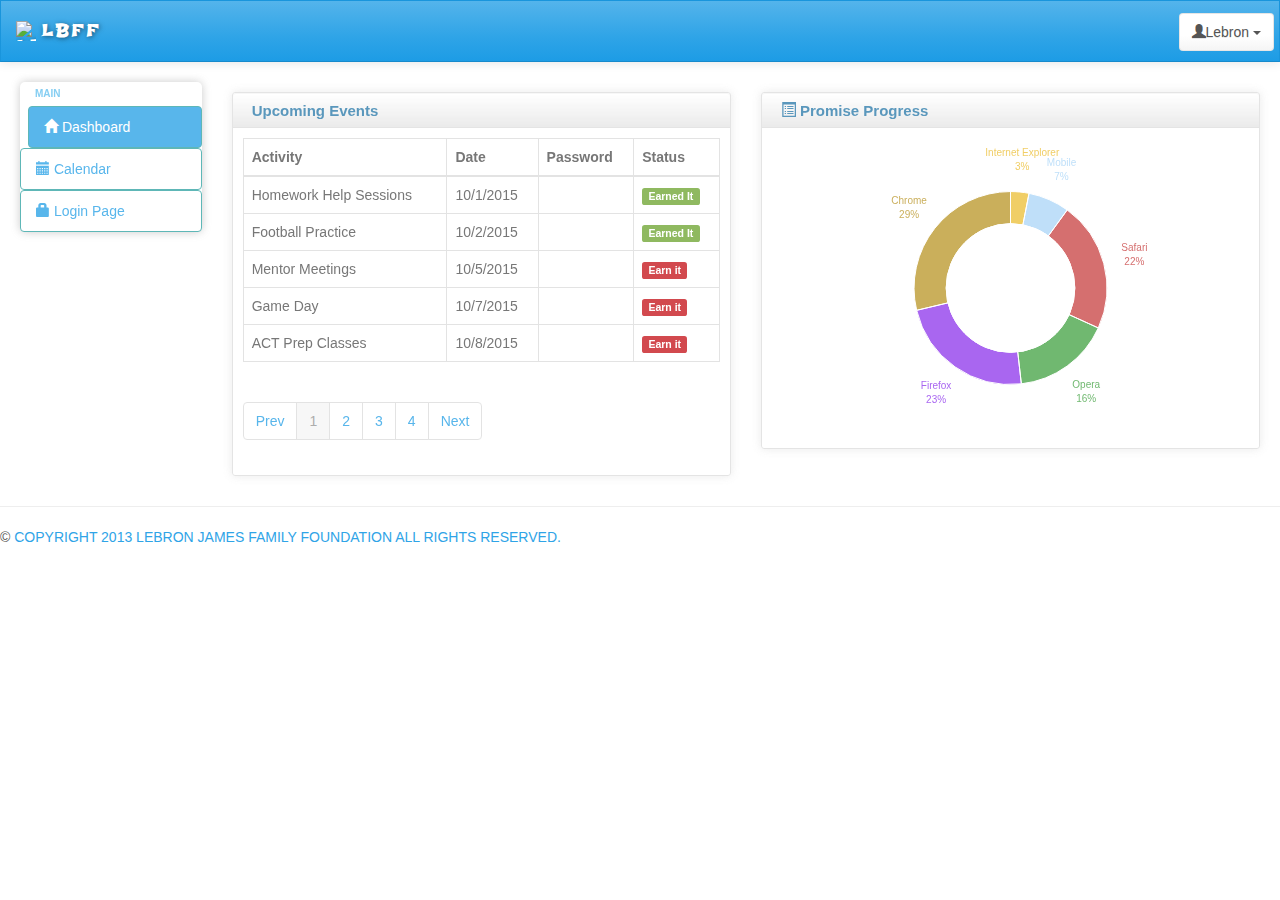
==== commit f7d2f5d5: "fixed routes" ====
--- a/index.html
+++ b/index.html
@@ -63,66 +63,25 @@
                 <span class="icon-bar"></span>
                 <span class="icon-bar"></span>
             </button>
-            <a class="navbar-brand" href="index.html"> <img alt="Charisma Logo" src="img/logo20.png" class="hidden-xs"/>
-                <span>Charisma</span></a>
+            <a class="navbar-brand" href="index.html"> <img alt="LBFF logo" src="LJFF-logo.png" class="hidden-xs"/>
+                <span>LBFF</span></a>
 
             <!-- user dropdown starts -->
             <div class="btn-group pull-right">
                 <button class="btn btn-default dropdown-toggle" data-toggle="dropdown">
-                    <i class="glyphicon glyphicon-user"></i><span class="hidden-sm hidden-xs"> admin</span>
+                    <i class="glyphicon glyphicon-user"></i><span class="hidden-sm hidden-xs">Lebron</span>
                     <span class="caret"></span>
                 </button>
                 <ul class="dropdown-menu">
-                    <li><a href="#">Profile</a></li>
-                    <li class="divider"></li>
                     <li><a href="login.html">Logout</a></li>
                 </ul>
             </div>
             <!-- user dropdown ends -->
 
-            <!-- theme selector starts -->
-            <div class="btn-group pull-right theme-container animated tada">
-                <button class="btn btn-default dropdown-toggle" data-toggle="dropdown">
-                    <i class="glyphicon glyphicon-tint"></i><span
-                        class="hidden-sm hidden-xs"> Change Theme / Skin</span>
-                    <span class="caret"></span>
-                </button>
-                <ul class="dropdown-menu" id="themes">
-                    <li><a data-value="classic" href="#"><i class="whitespace"></i> Classic</a></li>
-                    <li><a data-value="cerulean" href="#"><i class="whitespace"></i> Cerulean</a></li>
-                    <li><a data-value="cyborg" href="#"><i class="whitespace"></i> Cyborg</a></li>
-                    <li><a data-value="simplex" href="#"><i class="whitespace"></i> Simplex</a></li>
-                    <li><a data-value="darkly" href="#"><i class="whitespace"></i> Darkly</a></li>
-                    <li><a data-value="lumen" href="#"><i class="whitespace"></i> Lumen</a></li>
-                    <li><a data-value="slate" href="#"><i class="whitespace"></i> Slate</a></li>
-                    <li><a data-value="spacelab" href="#"><i class="whitespace"></i> Spacelab</a></li>
-                    <li><a data-value="united" href="#"><i class="whitespace"></i> United</a></li>
-                </ul>
-            </div>
+            
             <!-- theme selector ends -->
 
-            <ul class="collapse navbar-collapse nav navbar-nav top-menu">
-                <li><a href="#"><i class="glyphicon glyphicon-globe"></i> Visit Site</a></li>
-                <li class="dropdown">
-                    <a href="#" data-toggle="dropdown"><i class="glyphicon glyphicon-star"></i> Dropdown <span
-                            class="caret"></span></a>
-                    <ul class="dropdown-menu" role="menu">
-                        <li><a href="#">Action</a></li>
-                        <li><a href="#">Another action</a></li>
-                        <li><a href="#">Something else here</a></li>
-                        <li class="divider"></li>
-                        <li><a href="#">Separated link</a></li>
-                        <li class="divider"></li>
-                        <li><a href="#">One more separated link</a></li>
-                    </ul>
-                </li>
-                <li>
-                    <form class="navbar-search pull-left">
-                        <input placeholder="Search" class="search-query form-control col-md-10" name="query"
-                               type="text">
-                    </form>
-                </li>
-            </ul>
+            
 
         </div>
     </div>
@@ -141,39 +100,13 @@
                         <li class="nav-header">Main</li>
                         <li><a class="ajax-link" href="index.html"><i class="glyphicon glyphicon-home"></i><span> Dashboard</span></a>
                         </li>
-                        <li><a class="ajax-link" href="ui.html"><i class="glyphicon glyphicon-eye-open"></i><span> UI Features</span></a>
-                        </li>
-                        <li><a class="ajax-link" href="form.html"><i
-                                    class="glyphicon glyphicon-edit"></i><span> Forms</span></a></li>
-                        <li><a class="ajax-link" href="chart.html"><i class="glyphicon glyphicon-list-alt"></i><span> Charts</span></a>
-                        </li>
-                        <li><a class="ajax-link" href="typography.html"><i class="glyphicon glyphicon-font"></i><span> Typography</span></a>
-                        </li>
-                        <li><a class="ajax-link" href="gallery.html"><i class="glyphicon glyphicon-picture"></i><span> Gallery</span></a>
-                        </li>
-                        <li class="nav-header hidden-md">Sample Section</li>
-                        <li><a class="ajax-link" href="table.html"><i
-                                    class="glyphicon glyphicon-align-justify"></i><span> Tables</span></a></li>
-                        <li class="accordion">
-                            <a href="#"><i class="glyphicon glyphicon-plus"></i><span> Accordion Menu</span></a>
-                            <ul class="nav nav-pills nav-stacked">
-                                <li><a href="#">Child Menu 1</a></li>
-                                <li><a href="#">Child Menu 2</a></li>
-                            </ul>
-                        </li>
+                   
                         <li><a class="ajax-link" href="calendar.html"><i class="glyphicon glyphicon-calendar"></i><span> Calendar</span></a>
                         </li>
-                        <li><a class="ajax-link" href="grid.html"><i
-                                    class="glyphicon glyphicon-th"></i><span> Grid</span></a></li>
-                        <li><a href="tour.html"><i class="glyphicon glyphicon-globe"></i><span> Tour</span></a></li>
-                        <li><a class="ajax-link" href="icon.html"><i
-                                    class="glyphicon glyphicon-star"></i><span> Icons</span></a></li>
-                        <li><a href="error.html"><i class="glyphicon glyphicon-ban-circle"></i><span> Error Page</span></a>
-                        </li>
+                     
                         <li><a href="login.html"><i class="glyphicon glyphicon-lock"></i><span> Login Page</span></a>
                         </li>
                     </ul>
-                    <label id="for-is-ajax" for="is-ajax"><input id="is-ajax" type="checkbox"> Ajax on menu</label>
                 </div>
             </div>
         </div>
@@ -191,492 +124,120 @@
 
         <div id="content" class="col-lg-10 col-sm-10">
             <!-- content starts -->
-            <div>
-    <ul class="breadcrumb">
-        <li>
-            <a href="#">Home</a>
-        </li>
-        <li>
-            <a href="#">Dashboard</a>
-        </li>
-    </ul>
-</div>
-<div class=" row">
-    <div class="col-md-3 col-sm-3 col-xs-6">
-        <a data-toggle="tooltip" title="6 new members." class="well top-block" href="#">
-            <i class="glyphicon glyphicon-user blue"></i>
-
-            <div>Total Members</div>
-            <div>507</div>
-            <span class="notification">6</span>
-        </a>
-    </div>
-
-    <div class="col-md-3 col-sm-3 col-xs-6">
-        <a data-toggle="tooltip" title="4 new pro members." class="well top-block" href="#">
-            <i class="glyphicon glyphicon-star green"></i>
-
-            <div>Pro Members</div>
-            <div>228</div>
-            <span class="notification green">4</span>
-        </a>
-    </div>
-
-    <div class="col-md-3 col-sm-3 col-xs-6">
-        <a data-toggle="tooltip" title="$34 new sales." class="well top-block" href="#">
-            <i class="glyphicon glyphicon-shopping-cart yellow"></i>
-
-            <div>Sales</div>
-            <div>$13320</div>
-            <span class="notification yellow">$34</span>
-        </a>
-    </div>
-
-    <div class="col-md-3 col-sm-3 col-xs-6">
-        <a data-toggle="tooltip" title="12 new messages." class="well top-block" href="#">
-            <i class="glyphicon glyphicon-envelope red"></i>
-
-            <div>Messages</div>
-            <div>25</div>
-            <span class="notification red">12</span>
-        </a>
+            
+
+
+
+
+
+    <div class="row">
+        <div class="box col-md-6">
+            <div class="box-inner">
+                <div class="box-header well" data-original-title="">
+                    <h2>Upcoming Events</h2>
+
+                    
+                </div>
+                <div class="box-content">
+                    <table class="table table-bordered">
+                        <thead>
+                        <tr>
+                            <th>Activity</th>
+                            <th>Date</th>
+                            <th>Password</th>
+                            <th>Status</th>
+                        </tr>
+                        </thead>
+                        <tbody>
+                        <tr>
+                            <td>Homework Help Sessions </td>
+                            <td class="center">10/1/2015</td>
+                            <td class="center"> </td>
+                            <td class="center">
+                                <span class="label-success label label-default">Earned It</span>
+                            </td>
+                        </tr>
+                        <tr>
+                            <td>Football Practice</td>
+                            <td class="center">10/2/2015</td>
+                            <td class="center"> </td>
+                            <td class="center">
+                                <span class="label-success label label-default">Earned It</span>
+                            </td>
+                        </tr>
+                        <tr>
+                            <td>Mentor Meetings</td>
+                            <td class="center">10/5/2015</td>
+                            <td class="center"> </td>
+                            <td class="center">
+                                <span class="label-default label label-danger">Earn it</span>
+                            </td>
+                        </tr>
+                        <tr>
+                            <td>Game Day</td>
+                            <td class="center">10/7/2015</td>
+                            <td class="center"> </td>
+                            <td class="center">
+                                <span class="label-default label label-danger">Earn it</span>
+                            </td>
+                        </tr>
+                        <tr>
+                            <td>ACT Prep Classes</td>
+                            <td class="center">10/8/2015</td>
+                            <td class="center"> </td>
+                            <td class="center">
+                                <span class="label-default label label-danger">Earn it</span>
+                            </td>
+                        </tr>
+                        </tbody>
+                    </table>
+                    <ul class="pagination pagination-centered">
+                        <li><a href="#">Prev</a></li>
+                        <li class="active">
+                            <a href="#">1</a>
+                        </li>
+                        <li><a href="#">2</a></li>
+                        <li><a href="#">3</a></li>
+                        <li><a href="#">4</a></li>
+                        <li><a href="#">Next</a></li>
+                    </ul>
+                </div>
+            </div>
+        </div>
+        <!--/span-->
+
+        <div class="box col-md-6">
+            <div class="box-inner">
+                <div class="box-header well" data-original-title="">
+                <h2><i class="glyphicon glyphicon-list-alt"></i> Promise Progress</h2>
+
+                
+            </div>
+            <div class="box-content">
+                <div id="donutchart" style="height: 300px;">
+
+                </div>
+            </div>
+        </div>
     </div>
 </div>
-
-<div class="row">
-    <div class="box col-md-12">
-        <div class="box-inner">
-            <div class="box-header well">
-                <h2><i class="glyphicon glyphicon-info-sign"></i> Introduction</h2>
-
-                <div class="box-icon">
-                    <a href="#" class="btn btn-setting btn-round btn-default"><i
-                            class="glyphicon glyphicon-cog"></i></a>
-                    <a href="#" class="btn btn-minimize btn-round btn-default"><i
-                            class="glyphicon glyphicon-chevron-up"></i></a>
-                    <a href="#" class="btn btn-close btn-round btn-default"><i
-                            class="glyphicon glyphicon-remove"></i></a>
-                </div>
-            </div>
-            <div class="box-content row">
-                <div class="col-lg-7 col-md-12">
-                    <h1>Charisma <br>
-                        <small>free, premium quality, responsive, multiple skin admin template.</small>
-                    </h1>
-                    <p>It's a live demo of the template. I have created Charisma to ease the repeat work I have to do on my
-                        projects. Now I re-use Charisma as a base for my admin panel work and I am sharing it with you
-                        :)</p>
-
-                    <p><b>All pages in the menu are functional, take a look at all, please share this with your
-                            followers.</b></p>
-
-                    <p class="center-block download-buttons">
-                        <a href="http://usman.it/free-responsive-admin-template/" class="btn btn-primary btn-lg"><i
-                                class="glyphicon glyphicon-chevron-left glyphicon-white"></i> Back to article</a>
-                        <a href="http://usman.it/free-responsive-admin-template/" class="btn btn-default btn-lg"><i
-                                class="glyphicon glyphicon-download-alt"></i> Download Page</a>
-                    </p>
-                </div>
-                <!-- Ads, you can remove these -->
-                <div class="col-lg-5 col-md-12 hidden-xs center-text">
-                    <script async src="//pagead2.googlesyndication.com/pagead/js/adsbygoogle.js"></script>
-                    <!-- Charisma Demo 4 -->
-                    <ins class="adsbygoogle"
-                         style="display:inline-block;width:336px;height:280px"
-                         data-ad-client="ca-pub-5108790028230107"
-                         data-ad-slot="9467443105"></ins>
-                    <script>
-                        (adsbygoogle = window.adsbygoogle || []).push({});
-                    </script>
-                </div>
-
-                <div class="col-lg-5 col-md-12 visible-xs center-text">
-                    <script async src="//pagead2.googlesyndication.com/pagead/js/adsbygoogle.js"></script>
-                    <!-- Charisma Demo 5 -->
-                    <ins class="adsbygoogle"
-                         style="display:inline-block;width:250px;height:250px"
-                         data-ad-client="ca-pub-5108790028230107"
-                         data-ad-slot="8957582309"></ins>
-                    <script>
-                        (adsbygoogle = window.adsbygoogle || []).push({});
-                    </script>
-                </div>
-                <!-- Ads end -->
-
-            </div>
-        </div>
-    </div>
-</div>
-
-<div class="row">
-    <div class="box col-md-4">
-        <div class="box-inner homepage-box">
-            <div class="box-header well">
-                <h2><i class="glyphicon glyphicon-th"></i> Tabs</h2>
-
-                <div class="box-icon">
-                    <a href="#" class="btn btn-setting btn-round btn-default"><i
-                            class="glyphicon glyphicon-cog"></i></a>
-                    <a href="#" class="btn btn-minimize btn-round btn-default"><i
-                            class="glyphicon glyphicon-chevron-up"></i></a>
-                    <a href="#" class="btn btn-close btn-round btn-default"><i
-                            class="glyphicon glyphicon-remove"></i></a>
-                </div>
-            </div>
-            <div class="box-content">
-                <ul class="nav nav-tabs" id="myTab">
-                    <li class="active"><a href="#info">Info</a></li>
-                    <li><a href="#custom">Custom</a></li>
-                    <li><a href="#messages">Messages</a></li>
-                </ul>
-
-                <div id="myTabContent" class="tab-content">
-                    <div class="tab-pane active" id="info">
-                        <h3>Charisma
-                            <small>a full featured template</small>
-                        </h3>
-                        <p>It's a full featured, responsive template for your admin panel. It's optimized for tablets
-                            and mobile phones.</p>
-
-                        <p>Check how it looks on different devices:</p>
-                        <a href="http://www.responsinator.com/?url=usman.it%2Fthemes%2Fcharisma"
-                           target="_blank"><strong>Preview on iPhone size.</strong></a>
-                        <br>
-                        <a href="http://www.responsinator.com/?url=usman.it%2Fthemes%2Fcharisma"
-                           target="_blank"><strong>Preview on iPad size.</strong></a>
-                    </div>
-                    <div class="tab-pane" id="custom">
-                        <h3>Custom
-                            <small>small text</small>
-                        </h3>
-                        <p>Sample paragraph.</p>
-
-                        <p>Your custom text.</p>
-                    </div>
-                    <div class="tab-pane" id="messages">
-                        <h3>Messages
-                            <small>small text</small>
-                        </h3>
-                        <p>Sample paragraph.</p>
-
-                        <p>Your custom text.</p>
-                    </div>
-                </div>
-            </div>
-        </div>
-    </div>
-    <!--/span-->
-
-    <div class="box col-md-4">
-        <div class="box-inner">
-            <div class="box-header well" data-original-title="">
-                <h2><i class="glyphicon glyphicon-user"></i> Member Activity</h2>
-
-                <div class="box-icon">
-                    <a href="#" class="btn btn-minimize btn-round btn-default"><i
-                            class="glyphicon glyphicon-chevron-up"></i></a>
-                    <a href="#" class="btn btn-close btn-round btn-default"><i
-                            class="glyphicon glyphicon-remove"></i></a>
-                </div>
-            </div>
-            <div class="box-content">
-                <div class="box-content">
-                    <ul class="dashboard-list">
-                        <li>
-                            <a href="#">
-                                <img class="dashboard-avatar" alt="Usman"
-                                     src="http://www.gravatar.com/avatar/f0ea51fa1e4fae92608d8affee12f67b.png?s=50"></a>
-                            <strong>Name:</strong> <a href="#">Usman
-                            </a><br>
-                            <strong>Since:</strong> 17/05/2014<br>
-                            <strong>Status:</strong> <span class="label-success label label-default">Approved</span>
-                        </li>
-                        <li>
-                            <a href="#">
-                                <img class="dashboard-avatar" alt="Sheikh Heera"
-                                     src="http://www.gravatar.com/avatar/3232415a0380253cfffe19163d04acab.png?s=50"></a>
-                            <strong>Name:</strong> <a href="#">Sheikh Heera
-                            </a><br>
-                            <strong>Since:</strong> 17/05/2014<br>
-                            <strong>Status:</strong> <span class="label-warning label label-default">Pending</span>
-                        </li>
-                        <li>
-                            <a href="#">
-                                <img class="dashboard-avatar" alt="Abdullah"
-                                     src="http://www.gravatar.com/avatar/46056f772bde7c536e2086004e300a04.png?s=50"></a>
-                            <strong>Name:</strong> <a href="#">Abdullah
-                            </a><br>
-                            <strong>Since:</strong> 25/05/2014<br>
-                            <strong>Status:</strong> <span class="label-default label label-danger">Banned</span>
-                        </li>
-                        <li>
-                            <a href="#">
-                                <img class="dashboard-avatar" alt="Sana Amrin"
-                                     src="http://www.gravatar.com/avatar/hash"></a>
-                            <strong>Name:</strong> <a href="#">Sana Amrin</a><br>
-                            <strong>Since:</strong> 17/05/2014<br>
-                            <strong>Status:</strong> <span class="label label-info">Updates</span>
-                        </li>
-                    </ul>
-                </div>
-            </div>
-        </div>
-    </div>
-    <!--/span-->
-
-    <div class="box col-md-4">
-        <div class="box-inner homepage-box">
-            <div class="box-header well" data-original-title="">
-                <h2><i class="glyphicon glyphicon-list-alt"></i> Keep in touch</h2>
-
-                <div class="box-icon">
-                    <a href="#" class="btn btn-minimize btn-round btn-default"><i
-                            class="glyphicon glyphicon-chevron-up"></i></a>
-                    <a href="#" class="btn btn-close btn-round btn-default"><i
-                            class="glyphicon glyphicon-remove"></i></a>
-                </div>
-            </div>
-            <div class="box-content">
-                <h3>Stay updated with my projects and blog posts</h3>
-                <!-- Begin MailChimp Signup Form -->
-                <div class="mc_embed_signup">
-                    <form action="//halalit.us3.list-manage.com/subscribe/post?u=444b176aa3c39f656c66381f6&amp;id=eeb0c04e84" method="post" id="mc-embedded-subscribe-form" name="mc-embedded-subscribe-form" class="validate" target="_blank" novalidate>
-                        <div>
-                            <label>Please enter your email</label>
-                            <input type="email" value="" name="EMAIL" class="email" placeholder="Email address" required>
-
-                            <div class="power_field"><input type="text" name="b_444b176aa3c39f656c66381f6_eeb0c04e84" tabindex="-1" value=""></div>
-                            <div class="clear"><input type="submit" value="Subscribe" name="subscribe" class="button"></div>
-                        </div>
-                    </form>
-                </div>
-
-                <!--End mc_embed_signup-->
-                <br/>
-
-                <p>You may like my other open source work, check my profile on <a href="http://github.com/usmanhalalit"
-                                                                                  target="_blank">GitHub</a>.</p>
-
-            </div>
-        </div>
-    </div>
-    <!--/span-->
-</div><!--/row-->
-
-<div class="row">
-    <div class="box col-md-4">
-        <div class="box-inner">
-            <div class="box-header well" data-original-title="">
-                <h2><i class="glyphicon glyphicon-list"></i> Buttons</h2>
-
-                <div class="box-icon">
-                    <a href="#" class="btn btn-setting btn-round btn-default"><i
-                            class="glyphicon glyphicon-cog"></i></a>
-                    <a href="#" class="btn btn-minimize btn-round btn-default"><i
-                            class="glyphicon glyphicon-chevron-up"></i></a>
-                    <a href="#" class="btn btn-close btn-round btn-default"><i
-                            class="glyphicon glyphicon-remove"></i></a>
-                </div>
-            </div>
-            <div class="box-content buttons">
-                <p class="btn-group">
-                    <button class="btn btn-default">Left</button>
-                    <button class="btn btn-default">Middle</button>
-                    <button class="btn btn-default">Right</button>
-                </p>
-                <p>
-                    <button class="btn btn-default btn-sm"><i class="glyphicon glyphicon-star"></i> Icon button</button>
-                    <button class="btn btn-primary btn-sm">Small button</button>
-                    <button class="btn btn-danger btn-sm">Small button</button>
-                </p>
-                <p>
-                    <button class="btn btn-warning btn-sm">Small button</button>
-                    <button class="btn btn-success btn-sm">Small button</button>
-                    <button class="btn btn-info btn-sm">Small button</button>
-                </p>
-                <p>
-                    <button class="btn btn-inverse btn-default btn-sm">Small button</button>
-                    <button class="btn btn-primary btn-round btn-lg">Round button</button>
-                    <button class="btn btn-round btn-default btn-lg"><i class="glyphicon glyphicon-ok"></i></button>
-                    <button class="btn btn-primary"><i class="glyphicon glyphicon-edit glyphicon-white"></i></button>
-                </p>
-                <p>
-                    <button class="btn btn-default btn-xs">Mini button</button>
-                    <button class="btn btn-primary btn-xs">Mini button</button>
-                    <button class="btn btn-danger btn-xs">Mini button</button>
-                    <button class="btn btn-warning btn-xs">Mini button</button>
-                </p>
-                <p>
-                    <button class="btn btn-info btn-xs">Mini button</button>
-                    <button class="btn btn-success btn-xs">Mini button</button>
-                    <button class="btn btn-inverse btn-default btn-xs">Mini button</button>
-                </p>
-            </div>
-        </div>
-    </div>
-    <!--/span-->
-
-    <div class="box col-md-4">
-        <div class="box-inner">
-            <div class="box-header well" data-original-title="">
-                <h2><i class="glyphicon glyphicon-list"></i> Buttons</h2>
-
-                <div class="box-icon">
-                    <a href="#" class="btn btn-setting btn-round btn-default"><i
-                            class="glyphicon glyphicon-cog"></i></a>
-                    <a href="#" class="btn btn-minimize btn-round btn-default"><i
-                            class="glyphicon glyphicon-chevron-up"></i></a>
-                    <a href="#" class="btn btn-close btn-round btn-default"><i
-                            class="glyphicon glyphicon-remove"></i></a>
-                </div>
-            </div>
-            <div class="box-content  buttons">
-                <p>
-                    <button class="btn btn-default btn-lg">Large button</button>
-                    <button class="btn btn-primary btn-lg">Large button</button>
-                </p>
-                <p>
-                    <button class="btn btn-danger btn-lg">Large button</button>
-                    <button class="btn btn-warning btn-lg">Large button</button>
-                </p>
-                <p>
-                    <button class="btn btn-success btn-lg">Large button</button>
-                    <button class="btn btn-info btn-lg">Large button</button>
-                </p>
-                <p>
-                    <button class="btn btn-inverse btn-default btn-lg">Large button</button>
-                </p>
-                <div class="btn-group">
-                    <button class="btn btn-default btn-lg">Large Dropdown</button>
-                    <button class="btn dropdown-toggle btn-default btn-lg" data-toggle="dropdown"><span
-                            class="caret"></span></button>
-                    <ul class="dropdown-menu">
-                        <li><a href="#"><i class="glyphicon glyphicon-star"></i> Action</a></li>
-                        <li><a href="#"><i class="glyphicon glyphicon-tag"></i> Another action</a></li>
-                        <li><a href="#"><i class="glyphicon glyphicon-download-alt"></i> Something else here</a></li>
-                        <li class="divider"></li>
-                        <li><a href="#"><i class="glyphicon glyphicon-tint"></i> Separated link</a></li>
-                    </ul>
-                </div>
-
-            </div>
-        </div>
-    </div>
-    <!--/span-->
-
-    <div class="box col-md-4">
-        <div class="box-inner">
-            <div class="box-header well" data-original-title="">
-                <h2><i class="glyphicon glyphicon-list"></i> Weekly Stat</h2>
-
-                <div class="box-icon">
-                    <a href="#" class="btn btn-setting btn-round btn-default"><i
-                            class="glyphicon glyphicon-cog"></i></a>
-                    <a href="#" class="btn btn-minimize btn-round btn-default"><i
-                            class="glyphicon glyphicon-chevron-up"></i></a>
-                    <a href="#" class="btn btn-close btn-round btn-default"><i
-                            class="glyphicon glyphicon-remove"></i></a>
-                </div>
-            </div>
-            <div class="box-content">
-                <ul class="dashboard-list">
-                    <li>
-                        <a href="#">
-                            <i class="glyphicon glyphicon-arrow-up"></i>
-                            <span class="green">92</span>
-                            New Comments
-                        </a>
-                    </li>
-                    <li>
-                        <a href="#">
-                            <i class="glyphicon glyphicon-arrow-down"></i>
-                            <span class="red">15</span>
-                            New Registrations
-                        </a>
-                    </li>
-                    <li>
-                        <a href="#">
-                            <i class="glyphicon glyphicon-minus"></i>
-                            <span class="blue">36</span>
-                            New Articles
-                        </a>
-                    </li>
-                    <li>
-                        <a href="#">
-                            <i class="glyphicon glyphicon-comment"></i>
-                            <span class="yellow">45</span>
-                            User reviews
-                        </a>
-                    </li>
-                    <li>
-                        <a href="#">
-                            <i class="glyphicon glyphicon-arrow-up"></i>
-                            <span class="green">112</span>
-                            New Comments
-                        </a>
-                    </li>
-                    <li>
-                        <a href="#">
-                            <i class="glyphicon glyphicon-arrow-down"></i>
-                            <span class="red">31</span>
-                            New Registrations
-                        </a>
-                    </li>
-                    <li>
-                        <a href="#">
-                            <i class="glyphicon glyphicon-minus"></i>
-                            <span class="blue">93</span>
-                            New Articles
-                        </a>
-                    </li>
-                    <li>
-                        <a href="#">
-                            <i class="glyphicon glyphicon-comment"></i>
-                            <span class="yellow">254</span>
-                            User reviews
-                        </a>
-                    </li>
-                </ul>
-            </div>
-        </div>
-    </div>
-    <!--/span-->
-</div><!--/row-->
+                </div>
+            </div>
+        </div>
+        <!-- chart libraries start -->
+<script src="bower_components/flot/excanvas.min.js"></script>
+<script src="bower_components/flot/jquery.flot.js"></script>
+<script src="bower_components/flot/jquery.flot.pie.js"></script>
+<script src="bower_components/flot/jquery.flot.stack.js"></script>
+<script src="bower_components/flot/jquery.flot.resize.js"></script>
+<!-- chart libraries end -->
+<script src="js/init-chart.js"></script>
+
     <!-- content ends -->
     </div><!--/#content.col-md-0-->
 </div><!--/fluid-row-->
 
-    <!-- Ad, you can remove it -->
-    <div class="row">
-        <div class="col-md-9 col-lg-9 col-xs-9 hidden-xs">
-            <script async src="//pagead2.googlesyndication.com/pagead/js/adsbygoogle.js"></script>
-            <!-- Charisma Demo 2 -->
-            <ins class="adsbygoogle"
-                 style="display:inline-block;width:728px;height:90px"
-                 data-ad-client="ca-pub-5108790028230107"
-                 data-ad-slot="3193373905"></ins>
-            <script>
-                (adsbygoogle = window.adsbygoogle || []).push({});
-            </script>
-        </div>
-        <div class="col-md-2 col-lg-3 col-sm-12 col-xs-12 email-subscription-footer">
-            <div class="mc_embed_signup">
-                <form action="//halalit.us3.list-manage.com/subscribe/post?u=444b176aa3c39f656c66381f6&amp;id=eeb0c04e84" method="post" id="mc-embedded-subscribe-form" name="mc-embedded-subscribe-form" class="validate" target="_blank" novalidate>
-                    <div>
-                        <label>Keep up with my work</label>
-                        <input type="email" value="" name="EMAIL" class="email" placeholder="Email address" required>
-
-                        <div class="power_field"><input type="text" name="b_444b176aa3c39f656c66381f6_eeb0c04e84" tabindex="-1" value=""></div>
-                        <div class="clear"><input type="submit" value="Subscribe" name="subscribe" class="button"></div>
-                    </div>
-                </form>
-            </div>
-
-            <!--End mc_embed_signup-->
-        </div>
-
-    </div>
-    <!-- Ad ends -->
+
 
     <hr>
 
@@ -701,11 +262,8 @@
     </div>
 
     <footer class="row">
-        <p class="col-md-9 col-sm-9 col-xs-12 copyright">&copy; <a href="http://usman.it" target="_blank">Muhammad
-                Usman</a> 2012 - 2015</p>
-
-        <p class="col-md-3 col-sm-3 col-xs-12 powered-by">Powered by: <a
-                href="http://usman.it/free-responsive-admin-template">Charisma</a></p>
+        <p class="col-md-9 col-sm-9 col-xs-12 copyright">&copy; <a href="http://lebronjamesfamilyfoundation.org" target="_blank">COPYRIGHT 2013 LEBRON JAMES FAMILY FOUNDATION ALL RIGHTS RESERVED.</a></p>
+
     </footer>
 
 </div><!--/.fluid-container-->
--- a/css/charisma-app.css
+++ b/css/charisma-app.css
@@ -398,6 +398,7 @@
 .login-header {
     padding-top: 30px;
     height: 120px;
+
 }
 
 .pull-left {
@@ -430,6 +431,8 @@
 
 .login-box .input-prepend {
     margin-bottom: 10px;
+    background-color: #ffffff;
+    opacity:0.6;
 }
 
 .login-box .btn {
@@ -442,7 +445,7 @@
 }
 
 .main-menu > li > a {
-    border: 1px solid rgba(221, 221, 221, 0.46);
+    border: 1px solid rgba(54, 165, 165);
 }
 
 .main-menu > li {
@@ -452,16 +455,17 @@
 .sidebar-nav .nav-header {
     display: block;
     padding: 3px 15px;
-    font-size: 11px;
+    font-size: 10px;
     font-weight: bold;
     line-height: 18px;
-    color: #999999;
+    color: #67C2EF;
     text-shadow: 0 1px 0 rgba(255, 255, 255, 0.5);
     text-transform: uppercase;
 }
 
 .navbar {
     border-radius: 0;
+    color: #67C2EF;
 }
 
 ul.main-menu li:hover {
@@ -536,6 +540,7 @@
         text-shadow: 1px 1px 5px rgba(0, 0, 0, 0.5);
         width: 40%;
         font-size: 14px;
+
     }
 
     .nav-sm {
@@ -682,6 +687,7 @@
 
     .ch-container {
         padding: 0 20px;
+        opacity:0.8;
     }
 }
 
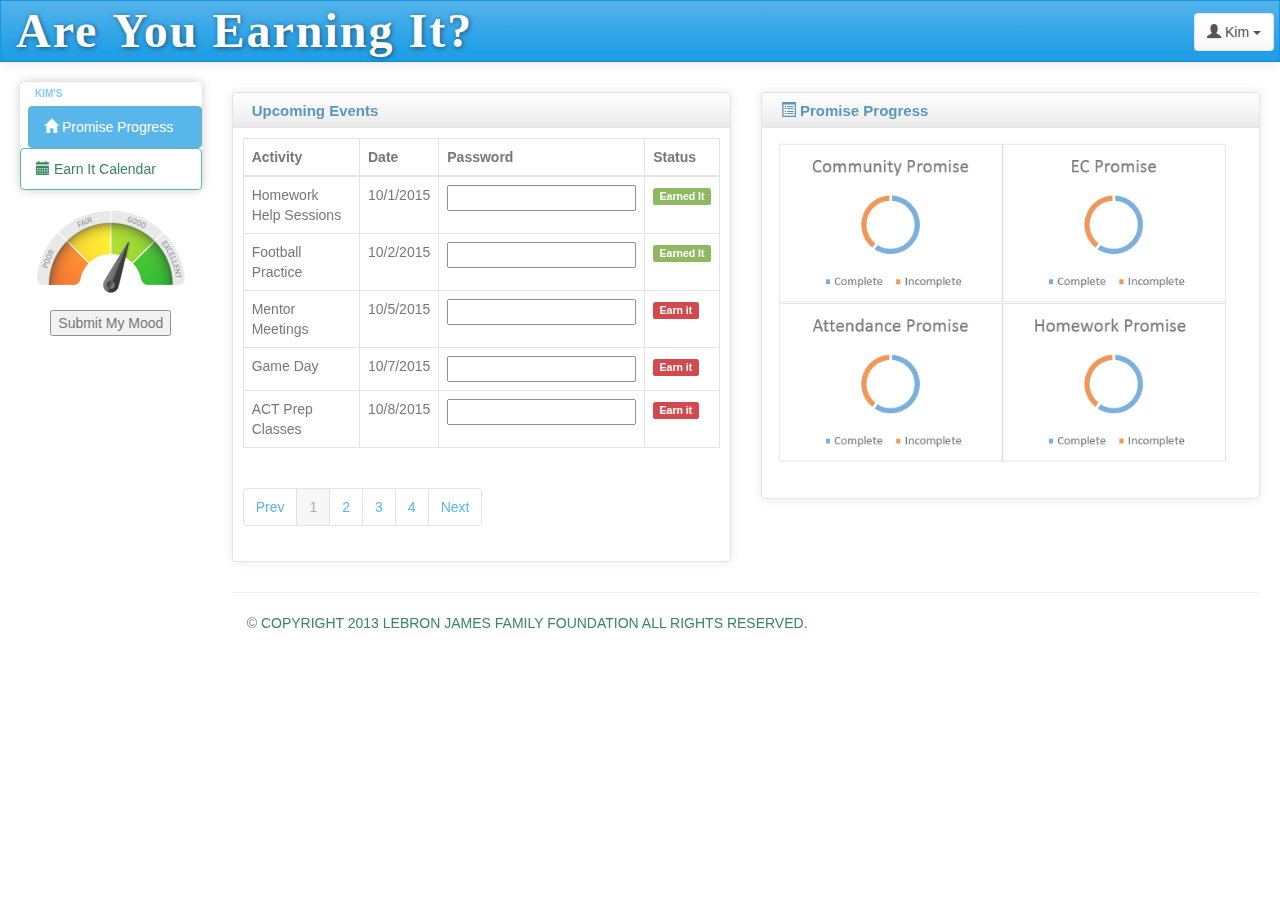
==== commit f58e7ad7: "final commit" ====
--- a/index.html
+++ b/index.html
@@ -22,7 +22,7 @@
     <meta name="author" content="Muhammad Usman">
 
     <!-- The styles -->
-    <link id="bs-css" href="css/bootstrap-cerulean.min.css" rel="stylesheet">
+    <link id="bs-css" href="css/bootstrap-untitled.min.css" rel="stylesheet">
 
     <link href="css/charisma-app.css" rel="stylesheet">
     <link href='bower_components/fullcalendar/dist/fullcalendar.css' rel='stylesheet'>
@@ -47,7 +47,7 @@
     <script src="http://html5shim.googlecode.com/svn/trunk/html5.js"></script>
     <![endif]-->
 
-    <!-- The fav icon -->
+    <!-- The fav icon --ea>
     <link rel="shortcut icon" href="img/favicon.ico">
 
 </head>
@@ -56,20 +56,20 @@
     <!-- topbar starts -->
     <div class="navbar navbar-default" role="navigation">
 
-        <div class="navbar-inner">
+        <div class="navbar-inner"> 
             <button type="button" class="navbar-toggle pull-left animated flip">
                 <span class="sr-only">Toggle navigation</span>
                 <span class="icon-bar"></span>
                 <span class="icon-bar"></span>
                 <span class="icon-bar"></span>
             </button>
-            <a class="navbar-brand" href="index.html"> <img alt="LBFF logo" src="LJFF-logo.png" class="hidden-xs"/>
-                <span>LBFF</span></a>
+            <a class="navbar-brand" href="index.html"> 
+                <span><b><font face = "verdana" size="20px">Are&nbspYou&nbspEarning&nbspIt?</font></b></span></a>
 
             <!-- user dropdown starts -->
             <div class="btn-group pull-right">
                 <button class="btn btn-default dropdown-toggle" data-toggle="dropdown">
-                    <i class="glyphicon glyphicon-user"></i><span class="hidden-sm hidden-xs">Lebron</span>
+                    <i class="glyphicon glyphicon-user"></i><span class="hidden-sm hidden-xs">  Kim</span>
                     <span class="caret"></span>
                 </button>
                 <ul class="dropdown-menu">
@@ -97,18 +97,26 @@
 
                     </div>
                     <ul class="nav nav-pills nav-stacked main-menu">
-                        <li class="nav-header">Main</li>
-                        <li><a class="ajax-link" href="index.html"><i class="glyphicon glyphicon-home"></i><span> Dashboard</span></a>
+                        <li class="nav-header">Kim's</li>
+                        <li><a class="ajax-link" href="index.html"><i class="glyphicon glyphicon-home"></i><span> Promise Progress</span></a>
                         </li>
                    
-                        <li><a class="ajax-link" href="calendar.html"><i class="glyphicon glyphicon-calendar"></i><span> Calendar</span></a>
-                        </li>
-                     
-                        <li><a href="login.html"><i class="glyphicon glyphicon-lock"></i><span> Login Page</span></a>
+                        <li><a class="ajax-link" href="calendar.html"><i class="glyphicon glyphicon-calendar"></i><span> Earn It Calendar</span></a>
                         </li>
                     </ul>
-                </div>
-            </div>
+
+
+                </div>
+            </div>
+          <p> </p>
+          <p> </p> 
+            <center><p><img src="img/meter.png" width = "150px"/> </p></center>
+        
+            <center><button type="button">Submit My Mood</button></center>
+
+
+
+
         </div>
         <!--/span-->
         <!-- left menu ends -->
@@ -152,7 +160,7 @@
                         <tr>
                             <td>Homework Help Sessions </td>
                             <td class="center">10/1/2015</td>
-                            <td class="center"> </td>
+                            <td class="center"> <input type="text"> </td>
                             <td class="center">
                                 <span class="label-success label label-default">Earned It</span>
                             </td>
@@ -160,7 +168,7 @@
                         <tr>
                             <td>Football Practice</td>
                             <td class="center">10/2/2015</td>
-                            <td class="center"> </td>
+                            <td class="center"> <input type="text"> </td>
                             <td class="center">
                                 <span class="label-success label label-default">Earned It</span>
                             </td>
@@ -168,7 +176,7 @@
                         <tr>
                             <td>Mentor Meetings</td>
                             <td class="center">10/5/2015</td>
-                            <td class="center"> </td>
+                            <td class="center"> <input type="text"> </td>
                             <td class="center">
                                 <span class="label-default label label-danger">Earn it</span>
                             </td>
@@ -176,7 +184,7 @@
                         <tr>
                             <td>Game Day</td>
                             <td class="center">10/7/2015</td>
-                            <td class="center"> </td>
+                            <td class="center"> <input type="text"> </td>
                             <td class="center">
                                 <span class="label-default label label-danger">Earn it</span>
                             </td>
@@ -184,7 +192,7 @@
                         <tr>
                             <td>ACT Prep Classes</td>
                             <td class="center">10/8/2015</td>
-                            <td class="center"> </td>
+                            <td class="center"> <input type="text"> </td>
                             <td class="center">
                                 <span class="label-default label label-danger">Earn it</span>
                             </td>
@@ -214,28 +222,14 @@
                 
             </div>
             <div class="box-content">
-                <div id="donutchart" style="height: 300px;">
+                <div id="donutchart" style="height: 350px;">
+                    <img src="img/PromiseProgress.PNG" style="height:330px" />
 
                 </div>
             </div>
         </div>
     </div>
 </div>
-                </div>
-            </div>
-        </div>
-        <!-- chart libraries start -->
-<script src="bower_components/flot/excanvas.min.js"></script>
-<script src="bower_components/flot/jquery.flot.js"></script>
-<script src="bower_components/flot/jquery.flot.pie.js"></script>
-<script src="bower_components/flot/jquery.flot.stack.js"></script>
-<script src="bower_components/flot/jquery.flot.resize.js"></script>
-<!-- chart libraries end -->
-<script src="js/init-chart.js"></script>
-
-    <!-- content ends -->
-    </div><!--/#content.col-md-0-->
-</div><!--/fluid-row-->
 
 
 
@@ -261,9 +255,8 @@
         </div>
     </div>
 
-    <footer class="row">
-        <p class="col-md-9 col-sm-9 col-xs-12 copyright">&copy; <a href="http://lebronjamesfamilyfoundation.org" target="_blank">COPYRIGHT 2013 LEBRON JAMES FAMILY FOUNDATION ALL RIGHTS RESERVED.</a></p>
-
+    <footer class="center">
+        <p class="col-md-12 copyright">&copy; <a href="http://lebronjamesfamilyfoundation.org" target="_blank">COPYRIGHT 2013 LEBRON JAMES FAMILY FOUNDATION ALL RIGHTS RESERVED.</a></p>
     </footer>
 
 </div><!--/.fluid-container-->
--- a/css/charisma-app.css
+++ b/css/charisma-app.css
@@ -322,6 +322,7 @@
     text-shadow: 1px 1px 5px rgba(0, 0, 0, 0.5);
     width: 183px;
     font-size: 17px;
+    text-align: center;
 }
 
 .navbar-brand img {
@@ -339,10 +340,7 @@
     z-index: 5;
 }
 
-.navbar-search {
-    margin-left: 10px;
-    margin-top: 7px;
-}
+
 
 .navbar-inner {
     padding-top: 5px;
@@ -687,7 +685,7 @@
 
     .ch-container {
         padding: 0 20px;
-        opacity:0.8;
+        opacity: .8;
     }
 }
 
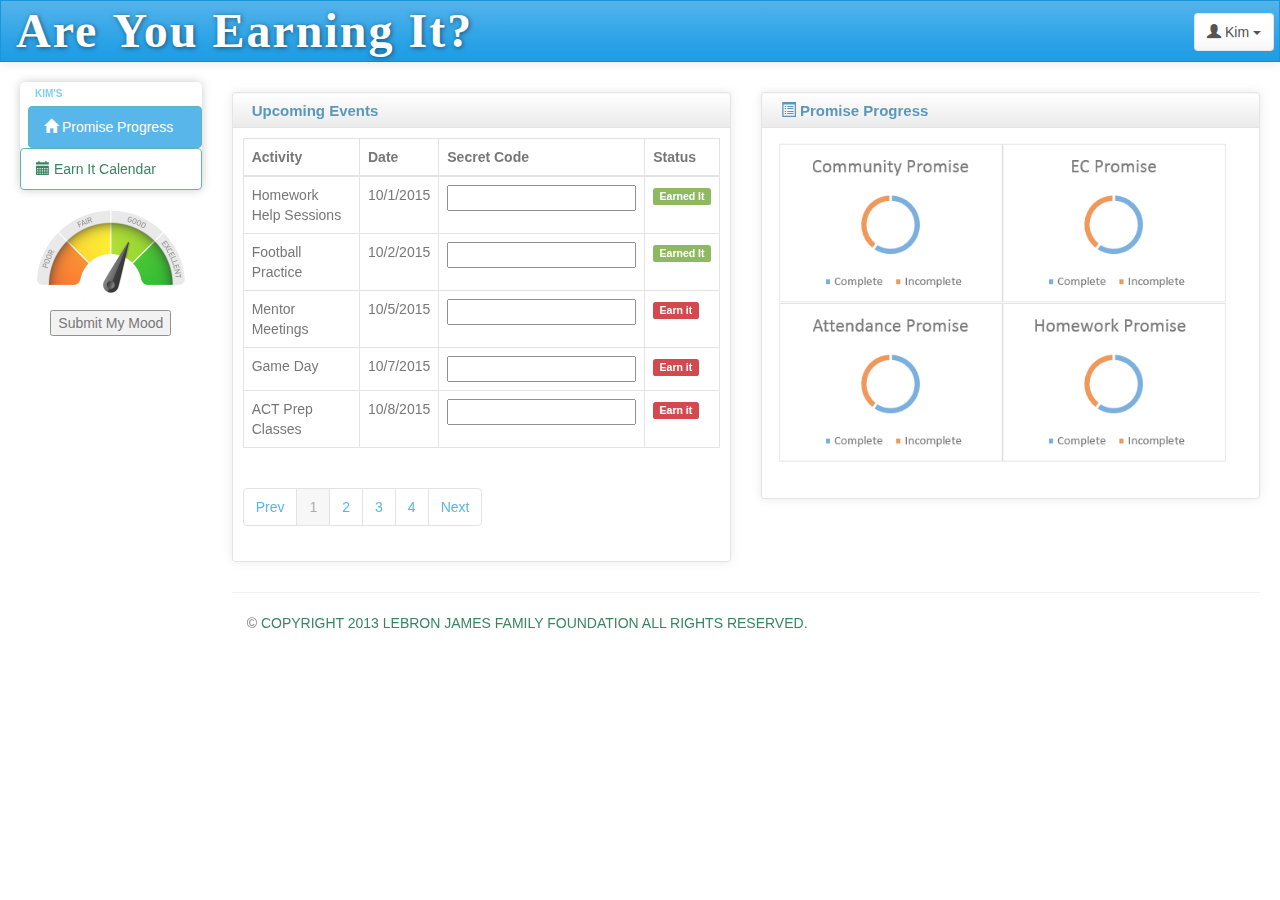
==== commit 72756389: "changed word" ====
--- a/index.html
+++ b/index.html
@@ -152,7 +152,7 @@
                         <tr>
                             <th>Activity</th>
                             <th>Date</th>
-                            <th>Password</th>
+                            <th>Secret Code</th>
                             <th>Status</th>
                         </tr>
                         </thead>
